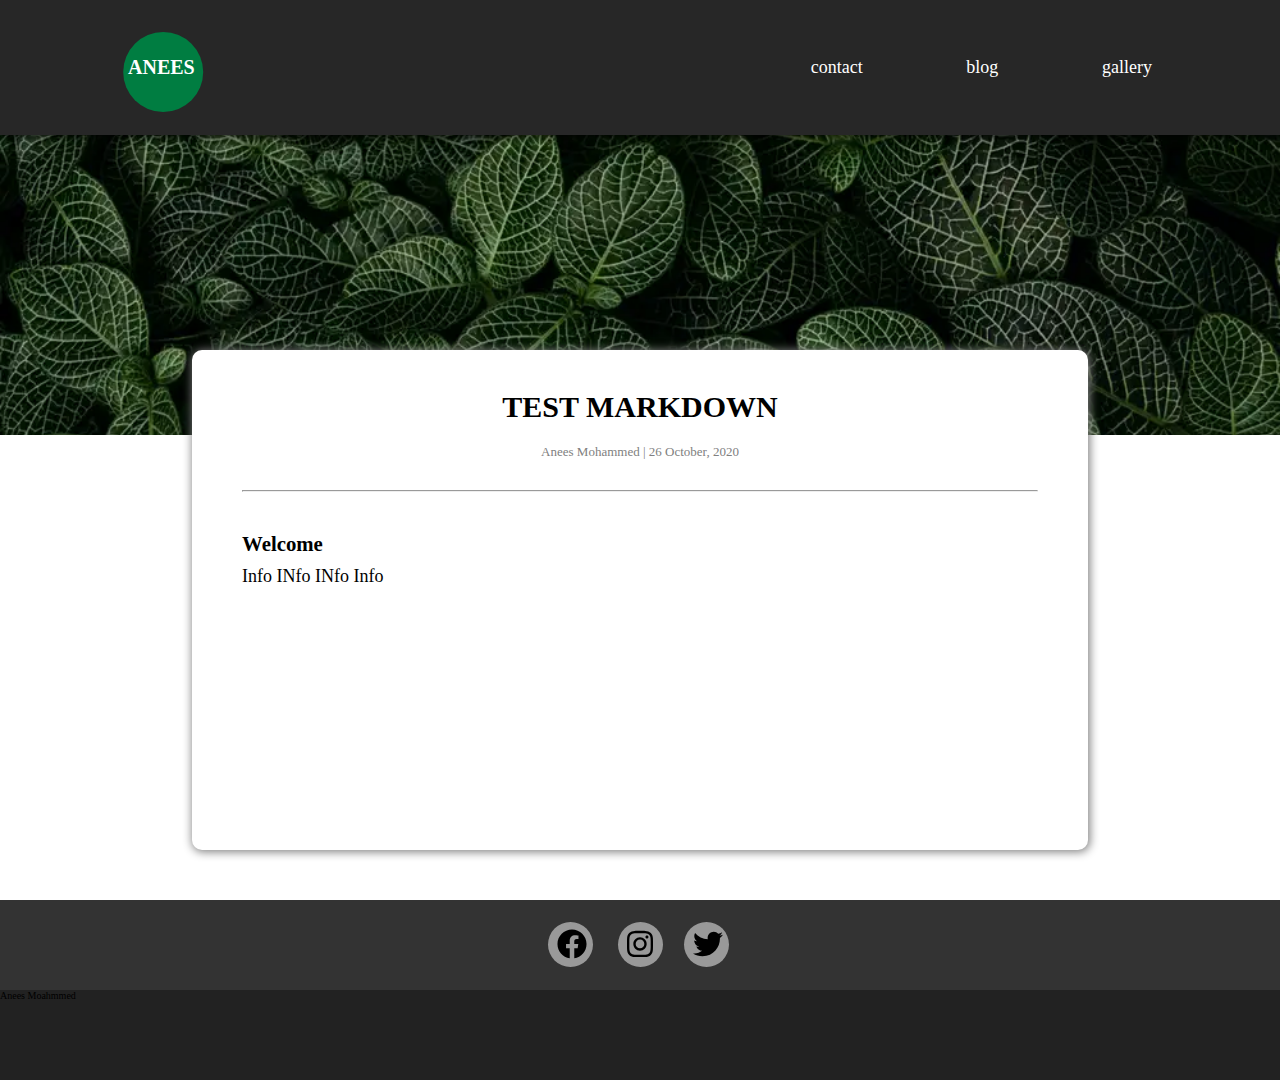
==== Bagging_technique/index.html @ 7503aa53 "Updates" ====
<!DOCTYPE html><html><head><meta charSet="utf-8"/><meta http-equiv="x-ua-compatible" content="ie=edge"/><meta name="viewport" content="width=device-width, initial-scale=1, shrink-to-fit=no"/><style data-href="/styles.d232ecc98cb9742692e2.css">:root{--green-border:#81e261;--open-color:#358d5e;--close-color:#358d5e;--off-white:#f5f5f5;--logo-color:#fff;--logo-background:#007d41;--nav-background:#272727;--nav-list-color:#fff;--timelinebackground:#007d41;--circle-border:#fff;--circle-color:#348c5d;--cool-font:"Lobster Two",cursive}*{margin:0;padding:0;box-sizing:border-box;font-family:Lobster Two,cursive;font-family:Spectral,serif}ul{list-style:none}html{font-size:62.5%;background-color:#fff}h1{font-size:2rem}h2{font-size:2.4rem}h3{font-size:2.08rem}h4{font-size:1.6rem}h5{font-size:1.28rem}h6{font-size:1.12rem}p{font-size:1.8rem}a{text-decoration:none}.blog-module--container--30T_x{margin:4rem 0;position:relative}.blog-module--container--30T_x:before{content:"";position:absolute;top:0;left:0;right:0;bottom:0;opacity:.2;z-index:-1}.blog-module--background--1HQNz{background-attachment:fixed;background-position:50%;background-repeat:no-repeat;background-size:cover;opacity:1!important;padding:0 0 100px}.blog-module--divider--35Pqa{position:relative;height:.2rem;width:40%;background-color:#fff;margin:auto}.gallery-module--container--31hT7{display:flex;flex-wrap:wrap;padding:2rem 4px 4rem}.gallery-module--column--3sU8z{flex:25% 1;max-width:25%;padding:0 4px}.gallery-module--image--3bLDH{margin-top:8px;vertical-align:middle;width:100%}@media screen and (max-width:800px){.gallery-module--column--3sU8z{flex:50% 1;max-width:50%}}@media screen and (max-width:600px){.gallery-module--column--3sU8z{flex:100% 1;max-width:100%}}.test-module--svg--OIxJt{transition:1s ease}.test-module--svg--OIxJt path{d:path("M321 354V345L323 327.5C326.998 327.321 326.449 304.665 329.5 303C332.551 301.335 337.276 278.642 334.5 279.5C338.031 272.086 337.705 257.532 338.5 249.5C339.295 241.468 342.883 217.192 341 219C342.935 204.475 343.268 197.538 341 185C338.732 172.462 342.111 160.169 338.5 153.5C340.373 140.055 331.052 120.568 329.5 123C329.454 98.0846 324.02 97.5629 318 87.5C316.462 77.5157 311.789 72.5988 303 65.5C297.036 57.8133 293.505 53.6307 284.5 48L267 37.5L244 28L228 21L211.5 17.5L197 13.5C189.171 12.1819 184.714 11.2738 176.5 9L160.5 3L148 1.5L126 3L120.5 5L106.5 4H97.0004L81.0005 3L67.0004 5L57.0006 9L50.001 13.5L38.5011 15.5L33.5013 17.5L28.5014 19.5L21.0012 28L16.0011 38L10.5011 47L8.00114 57L10.5011 69.5L16.0011 76L8.00114 91L5.50114 104C3.88585 111.957 5.50114 127.5 5.50114 127.5C13.1275 141.702 16.1681 146.639 21.0012 154C15.7697 143.304 13.1322 137.398 10.5011 127.5L38.5011 154C25.8685 139.417 19.0546 131.277 16.0011 118C13.398 106.886 14.1485 100.647 21.0012 89.5L25.5015 82.5L28.5014 85L36.5011 89.5L58.5006 91H69.5004V104L73.5004 110V130.5L77.5004 140.5L79.0005 147.5V156.5L82.0005 164.5L85.0006 181L87.0005 184L90.0004 188V200.5L97.5004 213.5V225L104.5 240.5L106.5 254.5L112 265V275L118 289L120.5 302.5L126.5 311V320L128.5 335.5L132.5 344V354H321Z");stroke:#000;animation:test-module--animate--3xM7V 2s ease-in infinite}@keyframes test-module--animate--3xM7V{0%{d:path("M321 354V345L323 327.5C326.998 327.321 326.449 304.665 329.5 303C332.551 301.335 337.276 278.642 334.5 279.5C338.031 272.086 337.705 257.532 338.5 249.5C339.295 241.468 342.883 217.192 341 219C342.935 204.475 343.268 197.538 341 185C338.732 172.462 342.111 160.169 338.5 153.5C340.373 140.055 331.052 120.568 329.5 123C329.454 98.0846 324.02 97.5629 318 87.5C316.462 77.5157 311.789 72.5988 303 65.5C297.036 57.8133 293.505 53.6307 284.5 48L267 37.5L244 28L228 21L211.5 17.5L197 13.5C189.171 12.1819 184.714 11.2738 176.5 9L160.5 3L148 1.5L126 3L120.5 5L106.5 4H97.0004L81.0005 3L67.0004 5L57.0006 9L50.001 13.5L38.5011 15.5L33.5013 17.5L28.5014 19.5L21.0012 28L16.0011 38L10.5011 47L8.00114 57L10.5011 69.5L16.0011 76L8.00114 91L5.50114 104C3.88585 111.957 5.50114 127.5 5.50114 127.5C13.1275 141.702 16.1681 146.639 21.0012 154C15.7697 143.304 13.1322 137.398 10.5011 127.5L38.5011 154C25.8685 139.417 19.0546 131.277 16.0011 118C13.398 106.886 14.1485 100.647 21.0012 89.5L25.5015 82.5L28.5014 85L36.5011 89.5L58.5006 91H69.5004V104L73.5004 110V130.5L77.5004 140.5L79.0005 147.5V156.5L82.0005 164.5L85.0006 181L87.0005 184L90.0004 188V200.5L97.5004 213.5V225L104.5 240.5L106.5 254.5L112 265V275L118 289L120.5 302.5L126.5 311V320L128.5 335.5L132.5 344V354H321Z")}50%{d:path("M324.627 354.477V345.452L326.358 327.903C329.819 327.724 329.344 305.005 331.985 303.336C334.626 301.666 338.717 278.91 336.313 279.771C339.37 272.336 339.088 257.742 339.776 249.688C340.464 241.634 343.57 217.291 341.94 219.104C343.616 204.538 343.904 197.582 341.94 185.01C339.977 172.437 342.902 160.11 339.776 153.423C341.398 139.941 333.329 120.4 331.985 122.838C331.945 97.8542 327.241 97.331 322.03 87.2403C320.698 77.2285 316.653 72.298 309.045 65.1796C303.883 57.4716 300.825 53.2775 293.03 47.6312L277.881 37.1022L257.97 27.576L244.119 20.5566L229.836 17.047L217.284 13.0359C210.506 11.7142 206.648 10.8036 199.537 8.52348L185.687 2.50691L174.866 1.00276L155.821 2.50691L151.06 4.51243L138.94 3.50967H130.716L116.866 2.50691L104.746 4.51243L96.0896 8.52348L90.0299 13.0359L80.0746 15.0414L75.7463 17.047L71.4179 19.0525L64.9254 27.576L60.5969 37.6036L55.8357 46.6285L53.6716 56.6561L55.8357 69.1906L60.5969 75.7086C60.5969 75.7086 66.3131 80.221 53.6716 80.221C49.343 80.221 47.612 80.221 47.612 80.221C39.3881 80.221 37.6567 77.7141 37.6567 77.7141C25.3282 73.2017 23.806 69.1906 14.2836 52.1436C14.2836 60.6671 28.5672 77.7141 26.403 75.7086L15.5821 67.1851L9.95523 61.1685L4.32837 55.1519C16.8806 78.7169 26.403 80.221 43.7164 86.739C51.0746 86.739 47.1791 87.2403 63.2595 84.7725L68.8209 82.2265L71.4179 84.7334L78.3433 89.2459L97.3881 90.75H106.91V103.786L110.373 109.802V130.359L113.836 140.387L115.134 147.406V156.431L117.731 164.453L120.328 180.999L122.06 184.007L124.657 188.018V200.552L131.149 213.588V225.12L137.209 240.663L138.94 254.702L143.702 265.231V275.258L148.896 289.297L151.06 302.834L156.254 311.358V320.383L157.985 335.925L161.448 344.449V354.477H324.627Z")}}:root{--iconIndex:10;--containerindex:5;--logo-index:2;--logo-textIndex:2;--dropdownOpenDelay:0s;--dropdownCloseDelay:0.3s;--opacityOpenDelay:0.5s;--opacityCloseDelay:0s}.NavBar-module--container--3IbqE{width:100%;background-color:var(--nav-background);z-index:var(--containerindex);position:fixed;top:0;box-shadow:1px 0 10px}.NavBar-module--nav--3zgkM{min-height:15vh;width:80%;margin:auto;display:flex;flex-direction:row;justify-content:space-between;align-items:center;padding:3rem 0}.NavBar-module--navright--3mO7N{display:flex;flex-direction:column;justify-content:space-evenly;align-items:center;flex:0.5 1}.NavBar-module--navright--3mO7N li>*{padding:30rem 0;margin:1rem 0;color:var(--nav-list-color)}.NavBar-module--logo--2rFkC{flex:0 1;position:relative;color:var(--logo-color);z-index:var(--logo-index);margin-left:33vw}.NavBar-module--logo--2rFkC:before{content:"";position:absolute;width:8rem;height:8rem;background-color:var(--logo-background);top:0;left:0;transform:translate(-6%,-30%);opacity:1!important;border-radius:50%;z-index:-1}.NavBar-module--logo--2rFkC h1{font-family:Lobster Two,cursive;z-index:var(--logo-textIndex)}@media only screen and (min-width:768px){.NavBar-module--nav--3zgkM{min-height:15vh;width:80%;margin:auto;display:flex;flex-direction:row;justify-content:space-between;align-items:center;padding:3rem 0}.NavBar-module--navright--3mO7N{display:flex;flex-direction:row;justify-content:space-between;flex:1 1}.NavBar-module--navright--3mO7N li>*{padding:.2rem 0;color:var(--nav-list-color)}.NavBar-module--logo--2rFkC{flex:2 1;position:relative;color:var(--logo-color);margin-left:0}}.NavBar-module--dropdown--zPaHD,.NavBar-module--hideDropdown--2J6M2{position:fixed;top:0;left:0;right:0;height:400px;width:100vw;background-color:#071013;display:flex;flex-direction:column;justify-content:flex-end;align-items:center}.NavBar-module--dropdown--zPaHD{transition:.3s ease;transform:translateY(0);transition:.3s ease var(--dropdownOpenDelay)}.NavBar-module--dropdown--zPaHD .NavBar-module--navright--3mO7N{width:80vw;box-shadow:1px 1px 20px 5px var(--logo-background);margin:0 0 100px;opacity:1;transition:opacity .3s ease var(--opacityOpenDelay)}.NavBar-module--hideDropdown--2J6M2{height:0;transform:translateY(-100px);transition:.3s ease var(--dropdownCloseDelay)}.NavBar-module--hideDropdown--2J6M2 .NavBar-module--navright--3mO7N{width:80vw;box-shadow:1px 1px 20px 5px var(--logo-background);margin:0 0 100px;opacity:0;transition:opacity .3s ease var(--opacityCloseDelay)}.NavBar-module--closeIcon--CiJQZ,.NavBar-module--toggleIcon--toX7v{margin:none;border-radius:1rem;color:var(--logo-color);border:none;cursor:pointer;width:30px;z-index:var(--iconIndex)}.NavBar-module--bar--2ed44{width:100%;height:2px;background-color:#fff;transition:.3s ease;border-radius:5px}.NavBar-module--toggleIcon--toX7v>.NavBar-module--bar1--2cDcM{transform:translateY(-7px)}.NavBar-module--toggleIcon--toX7v>.NavBar-module--bar2--2AksF{opacity:1}.NavBar-module--toggleIcon--toX7v>.NavBar-module--bar3--27es6{transform:translateY(7px)}.NavBar-module--closeIcon--CiJQZ>.NavBar-module--bar1--2cDcM{transform:translateY(2px) rotate(45deg)}.NavBar-module--closeIcon--CiJQZ>.NavBar-module--bar2--2AksF{opacity:0}.NavBar-module--closeIcon--CiJQZ>.NavBar-module--bar3--27es6{transform:translateY(-2px) rotate(-45deg)}.section-module--sectioncontainer--29Ps2{padding:4rem 3rem}.section-module--BlogListSectionContainer--_bLCQ{display:flex;flex-direction:column;justify-content:center;align-items:center;margin:3rem auto 0;max-width:650px;padding:0 2rem 2rem;min-height:38vh;font-size:3rem;color:#fff;list-style:none;background:rgba(0,0,0,.6509803921568628);box-shadow:0 0 16px 3px #458e4e;border-radius:10px}.section-module--BlogListSectionContainer--_bLCQ:before{content:"";position:absolute;top:0;left:0;right:0;bottom:0;background-color:#000;opacity:.4;z-index:-1}.section-module--BlogSectionContainer--JCMaV{position:absolute;top:50vh;left:50%;background-color:#fff;transform:translate(-50%,-50%);width:80%}.section-module--BlogSectionContainer--JCMaV h2,h3,h4,h5{margin:1rem 0}.section-module--BlogSectionContainer--JCMaV h1{text-align:center;margin:2rem 0}.section-module--BlogSectionContent--lzS9t{border:1px solid #000;padding:2rem;border-radius:1rem;box-shadow:0 0 10px 1px grey}@media only screen and (min-width:768px){.section-module--BlogListSectionContainer--_bLCQ{justify-content:center;align-items:flex-start;margin:3rem auto 0;max-width:650px;padding:0 2rem 2rem;min-height:38vh}}.header-module--container--1Auqi{margin:15vh 0 0;text-align:center;font-size:6rem;padding:2rem}.ImageCarousel-module--container--2Bjxu{margin-top:15vh;height:75vh;width:100vw;position:relative;display:flex;overflow:hidden;justify-content:center;align-items:center}.ImageCarousel-module--ContentRight--1_Djr{position:absolute;top:80%;left:80%;transform:translate(-80%,-80%);text-align:center}.ImageCarousel-module--ContentRight--1_Djr:before{content:"";background-color:#000;position:absolute;top:0;left:0;right:0;bottom:0;opacity:.5;z-index:-1}.ImageCarousel-module--ContentLeft--2XzEb{position:absolute;top:20%;left:20%;transform:translate(-20%,-20%);color:#fff;padding:1rem;display:flex;flex-direction:column;overflow:hidden}.ImageCarousel-module--ContentLeft--2XzEb p{position:relative;text-align:center}.ImageCarousel-module--card--19BXR{display:flex;flex-direction:column;border:.5rem solid var(--green-border);justify-content:flex-start;align-items:center;height:50vmin;width:50vmin}.ImageCarousel-module--card--19BXR p{font-size:150%}.ImageCarousel-module--cardHeader--3MgiJ{font-size:300%;font-weight:720;align-self:flex-end;color:var(--green-border);margin-top:1rem}.ImageCarousel-module--cardSub--DtxwD{font-size:200%;font-weight:500;margin:1rem 0;color:var(--green-border)}.ImageCarousel-module--card--19BXR p{color:var(--green-border)}.ImageCarousel-module--carouselBG--2FlhW{width:100%;height:100%;animation:ImageCarousel-module--rotateImage--2eF-w 6s linear infinite;background-size:"cover";background-position:"50%"}@keyframes ImageCarousel-module--rotateImage--2eF-w{0%{transform:rotate(-45deg) scale(1.1);animation-timing-function:cubic-bezier(.165,.84,.44,1)}17%{transform:rotate(0deg)}83%{transform:rotate(0);animation-timing-function:cubic-bezier(.895,.03,.685,.22)}to{transform:rotate(45deg) scale(.9)}}.ImageCarousel-module--carouselShutters--2B3Tb{position:absolute;height:150vmax;width:150vmax;pointer-events:none;z-index:2;top:50%;left:50%;transform:translate(-50%,-50%);animation:ImageCarousel-module--rotateFrame--2zZaF 10s linear infinite}@keyframes ImageCarousel-module--rotateFrame--2zZaF{0%{transform:translate(-50%,-50%) rotate(0deg)}to{transform:translate(-50%,-50%) rotate(180deg)}}.ImageCarousel-module--carouselShutters--2B3Tb:after,.ImageCarousel-module--carouselShutters--2B3Tb:before{content:"";position:absolute;left:50%;height:100%;width:100%;background-color:var(--close-color);pointer-events:auto}.ImageCarousel-module--carouselShutters--2B3Tb:before{bottom:50%;animation:ImageCarousel-module--openTop--3xfJl 6s infinite}@keyframes ImageCarousel-module--openTop--3xfJl{0%{transform:translate3d(-50%,0,0);animation-timing-function:cubic-bezier(.8,0,.1,1)}10%{background-color:var(--open-color)}40%{transform:translate3d(-50%,-100%,0);animation-timing-functon:cubic-bezier(.6,.04,.98,.335)}80%{transform:translate3d(-50%,-100%,0);background-color:var(--close-color);animation-timing-functon:cubic-bezier(.6,.04,.98,.335)}to{transform:translate3d(-50%,0,0);animation-timing-function:cubic-bezier(.6,.04,.98,.335)}}.ImageCarousel-module--carouselShutters--2B3Tb:after{top:50%;animation:ImageCarousel-module--openBottom--3vsw5 6s infinite}@keyframes ImageCarousel-module--openBottom--3vsw5{0%{transform:translate3d(-50%,0,0);animation-timing-function:cubic-bezier(.8,0,.1,1)}10%{background-color:var(--open-color)}40%{transform:translate3d(-50%,100%,0);animation-timing-functon:cubic-bezier(.6,.04,.98,.335)}80%{transform:translate3d(-50%,100%,0);background-color:var(--close-color);animation-timing-functon:cubic-bezier(.6,.04,.98,.335)}to{transform:translate3d(-50%,0,0);animation-timing-function:cubic-bezier(.6,.04,.98,.335)}}@media only screen and (min-width:768px){.ImageCarousel-module--container--2Bjxu{height:85vh}}.footer-module--container--3jyK_{min-height:20vh;background:#222;display:flex;flex-direction:column}.footer-module--upperfooter--1jNzj{background-color:#333;display:flex;justify-content:center;min-height:10vh;flex-basis:50%}.footer-module--link--ylud_{position:relative;margin:auto 1rem}.footer-module--link--ylud_ img{height:3rem;margin:1rem;color:#fff;position:relative;z-index:1}.footer-module--link--ylud_:after{content:"";position:absolute;height:4.5rem;width:4.5rem;border-radius:50%;top:3px;left:1px;background-color:#999;z-index:0}.footer-module--lowerfooter--28v65{flex-basis:50%}.timeline-module--timeline--2w0lv{height:80vh;width:100%;position:relative;background-attachment:fixed;background-position:50%;background-repeat:no-repeat;background-size:cover}.timeline-module--line--FVveW{width:10px;height:100%;background-color:#000;position:absolute;top:0;left:50%;margin-left:-3px}.timeline-module--container--1gPTX:nth-child(odd){width:50%;background-color:inherit;padding:5rem 5.5rem 5rem 1rem;position:relative}.timeline-module--container--1gPTX:nth-child(2n){width:50%;background-color:inherit;padding:5rem 1rem 5rem 5.5rem;position:relative}.timeline-module--container--1gPTX:after{content:"";position:absolute;width:6rem;height:6rem;right:-3.8rem;background-color:var(--circle-color);border:4px solid var(--circle-border);top:5rem;border-radius:50%;z-index:1}.timeline-module--circleContent--3Le9X{position:absolute;width:6rem;height:6rem;right:-3.4rem;top:5.5rem;font-size:1.4rem;display:flex;justify-content:center;align-items:center;text-align:center;z-index:3;color:#fff}.timeline-module--left--3-UT0{left:0}.timeline-module--right--15iCG{left:50%}.timeline-module--left--3-UT0:before{content:" ";height:0;position:absolute;top:6.5rem;width:0;z-index:1;right:4rem;border:solid transparent;border-left:solid #fff;border-width:1.5rem 0 1.5rem 2rem}.timeline-module--right--15iCG:before{content:" ";height:0;position:absolute;top:6.5rem;width:0;z-index:1;left:4rem;border:solid transparent;border-right:solid #fff;border-width:1.5rem 2rem 1.5rem 0}.timeline-module--right--15iCG:after{left:-3.3rem}.timeline-module--right--15iCG .timeline-module--circleContent--3Le9X{left:-3rem;top:5.5rem}.timeline-module--content--H1dbS{padding:20px 30px;background-color:#fff;position:relative;border-radius:6px;text-align:center}@media screen and (max-width:600px){.timeline-module--line--FVveW{left:6.4rem}.timeline-module--container--1gPTX:nth-child(2n),.timeline-module--container--1gPTX:nth-child(odd){width:100%;padding-left:12rem;padding-right:2.5rem}.timeline-module--container--1gPTX:before{left:11rem;border:solid transparent;border-right:solid #fff;border-width:1rem 1rem 1rem 0}.timeline-module--circleContent--3Le9X,.timeline-module--left--3-UT0:after,.timeline-module--right--15iCG .timeline-module--circleContent--3Le9X,.timeline-module--right--15iCG:after{left:3rem}.timeline-module--right--15iCG{left:0}}.Title-module--container--2vQUB{text-align:center;font-size:4rem;font-weight:550;font-family:Lobster Two,cursive}.index-module--cardcollection--XLqmX{display:flex;flex-direction:column;justify-content:space-evenly;align-items:center;padding:4rem 0}.index-module--card--3JvmW{width:40rem}.index-module--cardimg--2Hc8U{height:17rem;width:16rem;margin:auto}.index-module--cardInfo--19eIN{margin:3rem;padding:3rem;display:flex;flex-direction:column;justify-content:flex-start;align-items:center;text-align:center;height:20rem;border-radius:40px;box-shadow:5px 5px 10px}.index-module--cardInfo--19eIN h3{padding-bottom:2rem}.index-module--introcontainer--1BPoR{display:flex;flex-direction:column;justify-content:center;align-items:center;padding:0}.index-module--introimg--3B6yW{flex-basis:50%;height:10rem;width:100%;box-shadow:-15px 15px 15px grey}.index-module--introinfo--1pv4G{padding:3rem 0 0;font-size:2rem;flex-basis:50%;display:flex;flex-direction:column;justify-content:flex-start;text-align:center;align-items:center;height:100%;line-height:1.85714285714286}@media only screen and (min-width:568px){.index-module--introcontainer--1BPoR{display:flex;flex-direction:column;justify-content:center;align-items:center;padding:0 6rem}}@media only screen and (min-width:650px){.index-module--cardcollection--XLqmX{flex-direction:row}.index-module--card--3JvmW{width:40rem}}@media only screen and (min-width:768px){.index-module--introcontainer--1BPoR{flex-direction:row;justify-content:center;align-items:flex-start;padding:0}.index-module--introimg--3B6yW{width:100%;height:100%}.index-module--introinfo--1pv4G{padding:0 0 0 2.5rem;flex-direction:column}}.BlogPost-module--container--2RAIp{position:relative;background-color:brown}.BlogPost-module--featuredImage--1zrsV{height:30rem;width:100%}.BlogPost-module--header--m5a_W{text-align:center;margin:0 0 3rem}.BlogPost-module--header--m5a_W h1{font-size:3rem;margin:2rem 0;font-family:var(--cool-font)}.BlogPost-module--header--m5a_W p{font-size:small;color:grey}.BlogPost-module--BlogSection--3INoQ{position:absolute;top:30rem;left:0;right:0}.BlogPost-module--blogContent--D_Lf-{background-color:#fff;width:100%;margin:5rem auto;padding:2rem;border-radius:10px;box-shadow:1px 1px 10px 1px grey;min-height:50rem}.BlogPost-module--body--1CRhf{margin-top:4rem}@media only screen and (min-width:568px){.BlogPost-module--blogContent--D_Lf-{width:90%;margin:5rem auto;padding:2rem 5rem;min-height:50rem}}@media only screen and (min-width:768px){.BlogPost-module--blogContent--D_Lf-{width:70%;margin:5rem auto;padding:2rem 5rem;min-height:50rem}}</style><meta name="generator" content="Gatsby 2.24.84"/><link as="script" rel="preload" href="/webpack-runtime-a56553e40a4a015f6a72.js"/><link as="script" rel="preload" href="/framework-58f863d6aa18c11a521f.js"/><link as="script" rel="preload" href="/app-c94b4b4db63421ecbbd2.js"/><link as="script" rel="preload" href="/styles-407fe62976dc5310c43e.js"/><link as="script" rel="preload" href="/63bec494b75a1b0541398f5a74f5d2d0fcf4c52a-108f64bb7201ad4dc2c7.js"/><link as="script" rel="preload" href="/component---src-templates-blog-post-js-63dbaf2059f01ce218ec.js"/><link as="fetch" rel="preload" href="/page-data/Bagging_technique/page-data.json" crossorigin="anonymous"/><link as="fetch" rel="preload" href="/page-data/app-data.json" crossorigin="anonymous"/></head><body><div id="___gatsby"><div style="outline:none" tabindex="-1" id="gatsby-focus-wrapper"><div class="BlogPost-module--container--2RAIp"><div style="position:relative" class="NavBar-module--container--3IbqE"><div class="NavBar-module--hideDropdown--2J6M2"></div><nav class="NavBar-module--nav--3zgkM"><a class="NavBar-module--logo--2rFkC" href="/"><h1>ANEES</h1></a><ul class="NavBar-module--navright--3mO7N"><li><a href="/contact/"><p>contact</p></a></li><li><a href="/blog/"><p>blog</p></a></li><li><a href="/gallery/"><p>gallery</p></a></li></ul></nav></div><div class="BlogPost-module--featuredImage--1zrsV gatsby-image-wrapper" style="position:relative;overflow:hidden"><div aria-hidden="true" style="width:100%;padding-bottom:66.8%"></div><img aria-hidden="true" src="[data-uri]" alt="" style="position:absolute;top:0;left:0;width:100%;height:100%;object-fit:cover;object-position:center;opacity:1;transition-delay:500ms"/><noscript><picture><source type='image/webp' srcset="/static/d425be91ac2ee31069942fe81f91be1f/7ca0e/blogBg.webp 250w,
/static/d425be91ac2ee31069942fe81f91be1f/e9589/blogBg.webp 500w,
/static/d425be91ac2ee31069942fe81f91be1f/e30b5/blogBg.webp 1000w,
/static/d425be91ac2ee31069942fe81f91be1f/90fb1/blogBg.webp 1500w,
/static/d425be91ac2ee31069942fe81f91be1f/37117/blogBg.webp 2000w,
/static/d425be91ac2ee31069942fe81f91be1f/11ad2/blogBg.webp 5248w" sizes="(max-width: 1000px) 100vw, 1000px" /><source srcset="/static/d425be91ac2ee31069942fe81f91be1f/8f7df/blogBg.jpg 250w,
/static/d425be91ac2ee31069942fe81f91be1f/0f3a1/blogBg.jpg 500w,
/static/d425be91ac2ee31069942fe81f91be1f/a7715/blogBg.jpg 1000w,
/static/d425be91ac2ee31069942fe81f91be1f/37d86/blogBg.jpg 1500w,
/static/d425be91ac2ee31069942fe81f91be1f/a41d1/blogBg.jpg 2000w,
/static/d425be91ac2ee31069942fe81f91be1f/f0ea6/blogBg.jpg 5248w" sizes="(max-width: 1000px) 100vw, 1000px" /><img loading="lazy" sizes="(max-width: 1000px) 100vw, 1000px" srcset="/static/d425be91ac2ee31069942fe81f91be1f/8f7df/blogBg.jpg 250w,
/static/d425be91ac2ee31069942fe81f91be1f/0f3a1/blogBg.jpg 500w,
/static/d425be91ac2ee31069942fe81f91be1f/a7715/blogBg.jpg 1000w,
/static/d425be91ac2ee31069942fe81f91be1f/37d86/blogBg.jpg 1500w,
/static/d425be91ac2ee31069942fe81f91be1f/a41d1/blogBg.jpg 2000w,
/static/d425be91ac2ee31069942fe81f91be1f/f0ea6/blogBg.jpg 5248w" src="/static/d425be91ac2ee31069942fe81f91be1f/a7715/blogBg.jpg" alt="" style="position:absolute;top:0;left:0;opacity:1;width:100%;height:100%;object-fit:cover;object-position:center"/></picture></noscript></div><div class="BlogPost-module--BlogSection--3INoQ"><div class="BlogPost-module--blogContent--D_Lf-"><div class="BlogPost-module--header--m5a_W"><h1>TEST MARKDOWN</h1><p>Anees Mohammed<!-- --> | <!-- -->26 October, 2020</p></div><hr/><div class="BlogPost-module--body--1CRhf"><h3> Welcome </h3>
<p>Info INfo INfo Info</p></div></div><div class="footer-module--container--3jyK_"><div class="footer-module--upperfooter--1jNzj"><a href="https://www.facebook.com/1Anees" target="_blank" class="footer-module--link--ylud_"><img src="[data-uri]" alt="facebook"/></a><a href="https://www.instagram.com/anees_snakes_india/" target="_blank" class="footer-module--link--ylud_"><img src="[data-uri]" alt="instagram"/></a><a class="footer-module--link--ylud_"><img src="[data-uri]" alt="twitter"/></a></div><div class="footer-module--lowerfooter--28v65">Anees Moahmmed</div></div></div></div></div><div id="gatsby-announcer" style="position:absolute;top:0;width:1px;height:1px;padding:0;overflow:hidden;clip:rect(0, 0, 0, 0);white-space:nowrap;border:0" aria-live="assertive" aria-atomic="true"></div></div><script id="gatsby-script-loader">/*<![CDATA[*/window.pagePath="/Bagging_technique/";/*]]>*/</script><script id="gatsby-chunk-mapping">/*<![CDATA[*/window.___chunkMapping={"polyfill":["/polyfill-3343f0d7da5cea86518b.js"],"app":["/app-c94b4b4db63421ecbbd2.js"],"component---src-pages-blog-js":["/component---src-pages-blog-js-2d4ade5d5068610e99f8.js"],"component---src-pages-contact-js":["/component---src-pages-contact-js-d16102fce9221b4ae22b.js"],"component---src-pages-gallery-js":["/component---src-pages-gallery-js-5be067257c3b3ad35172.js"],"component---src-pages-index-js":["/component---src-pages-index-js-647ec6dcc087ed6207a3.js"],"component---src-pages-test-js":["/component---src-pages-test-js-8284acf14c333aac08ac.js"],"component---src-templates-blog-post-js":["/component---src-templates-blog-post-js-63dbaf2059f01ce218ec.js"]};/*]]>*/</script><script src="/polyfill-3343f0d7da5cea86518b.js" nomodule=""></script><script src="/component---src-templates-blog-post-js-63dbaf2059f01ce218ec.js" async=""></script><script src="/63bec494b75a1b0541398f5a74f5d2d0fcf4c52a-108f64bb7201ad4dc2c7.js" async=""></script><script src="/styles-407fe62976dc5310c43e.js" async=""></script><script src="/app-c94b4b4db63421ecbbd2.js" async=""></script><script src="/framework-58f863d6aa18c11a521f.js" async=""></script><script src="/webpack-runtime-a56553e40a4a015f6a72.js" async=""></script></body></html>
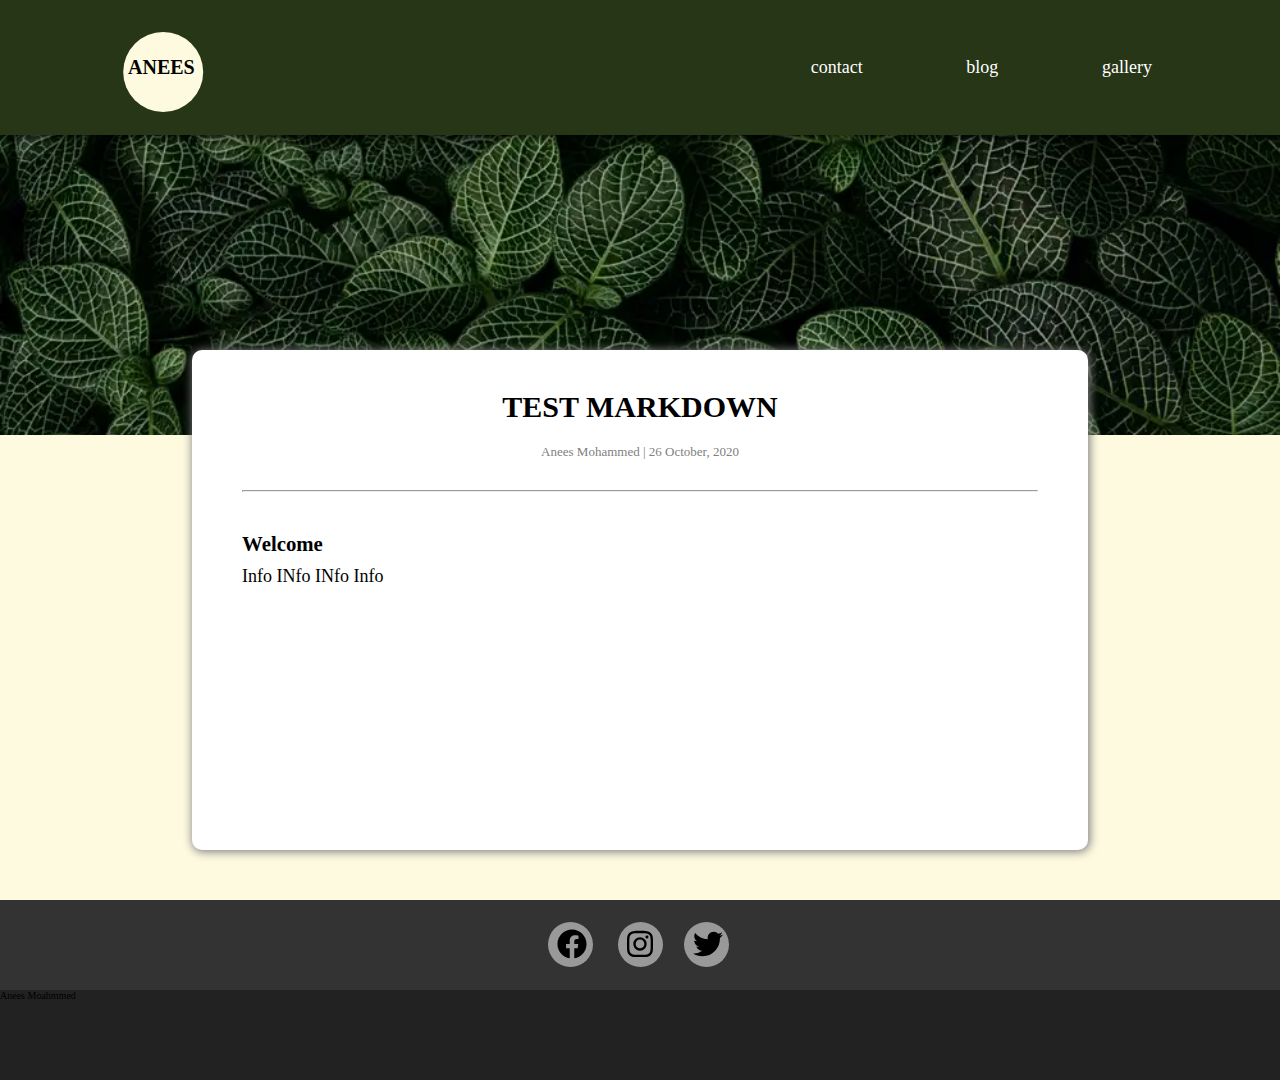
==== commit 9f4c43be: "Updates" ====
--- a/Bagging_technique/index.html
+++ b/Bagging_technique/index.html
@@ -1,4 +1,4 @@
-<!DOCTYPE html><html><head><meta charSet="utf-8"/><meta http-equiv="x-ua-compatible" content="ie=edge"/><meta name="viewport" content="width=device-width, initial-scale=1, shrink-to-fit=no"/><style data-href="/styles.d232ecc98cb9742692e2.css">:root{--green-border:#81e261;--open-color:#358d5e;--close-color:#358d5e;--off-white:#f5f5f5;--logo-color:#fff;--logo-background:#007d41;--nav-background:#272727;--nav-list-color:#fff;--timelinebackground:#007d41;--circle-border:#fff;--circle-color:#348c5d;--cool-font:"Lobster Two",cursive}*{margin:0;padding:0;box-sizing:border-box;font-family:Lobster Two,cursive;font-family:Spectral,serif}ul{list-style:none}html{font-size:62.5%;background-color:#fff}h1{font-size:2rem}h2{font-size:2.4rem}h3{font-size:2.08rem}h4{font-size:1.6rem}h5{font-size:1.28rem}h6{font-size:1.12rem}p{font-size:1.8rem}a{text-decoration:none}.blog-module--container--30T_x{margin:4rem 0;position:relative}.blog-module--container--30T_x:before{content:"";position:absolute;top:0;left:0;right:0;bottom:0;opacity:.2;z-index:-1}.blog-module--background--1HQNz{background-attachment:fixed;background-position:50%;background-repeat:no-repeat;background-size:cover;opacity:1!important;padding:0 0 100px}.blog-module--divider--35Pqa{position:relative;height:.2rem;width:40%;background-color:#fff;margin:auto}.gallery-module--container--31hT7{display:flex;flex-wrap:wrap;padding:2rem 4px 4rem}.gallery-module--column--3sU8z{flex:25% 1;max-width:25%;padding:0 4px}.gallery-module--image--3bLDH{margin-top:8px;vertical-align:middle;width:100%}@media screen and (max-width:800px){.gallery-module--column--3sU8z{flex:50% 1;max-width:50%}}@media screen and (max-width:600px){.gallery-module--column--3sU8z{flex:100% 1;max-width:100%}}.test-module--svg--OIxJt{transition:1s ease}.test-module--svg--OIxJt path{d:path("M321 354V345L323 327.5C326.998 327.321 326.449 304.665 329.5 303C332.551 301.335 337.276 278.642 334.5 279.5C338.031 272.086 337.705 257.532 338.5 249.5C339.295 241.468 342.883 217.192 341 219C342.935 204.475 343.268 197.538 341 185C338.732 172.462 342.111 160.169 338.5 153.5C340.373 140.055 331.052 120.568 329.5 123C329.454 98.0846 324.02 97.5629 318 87.5C316.462 77.5157 311.789 72.5988 303 65.5C297.036 57.8133 293.505 53.6307 284.5 48L267 37.5L244 28L228 21L211.5 17.5L197 13.5C189.171 12.1819 184.714 11.2738 176.5 9L160.5 3L148 1.5L126 3L120.5 5L106.5 4H97.0004L81.0005 3L67.0004 5L57.0006 9L50.001 13.5L38.5011 15.5L33.5013 17.5L28.5014 19.5L21.0012 28L16.0011 38L10.5011 47L8.00114 57L10.5011 69.5L16.0011 76L8.00114 91L5.50114 104C3.88585 111.957 5.50114 127.5 5.50114 127.5C13.1275 141.702 16.1681 146.639 21.0012 154C15.7697 143.304 13.1322 137.398 10.5011 127.5L38.5011 154C25.8685 139.417 19.0546 131.277 16.0011 118C13.398 106.886 14.1485 100.647 21.0012 89.5L25.5015 82.5L28.5014 85L36.5011 89.5L58.5006 91H69.5004V104L73.5004 110V130.5L77.5004 140.5L79.0005 147.5V156.5L82.0005 164.5L85.0006 181L87.0005 184L90.0004 188V200.5L97.5004 213.5V225L104.5 240.5L106.5 254.5L112 265V275L118 289L120.5 302.5L126.5 311V320L128.5 335.5L132.5 344V354H321Z");stroke:#000;animation:test-module--animate--3xM7V 2s ease-in infinite}@keyframes test-module--animate--3xM7V{0%{d:path("M321 354V345L323 327.5C326.998 327.321 326.449 304.665 329.5 303C332.551 301.335 337.276 278.642 334.5 279.5C338.031 272.086 337.705 257.532 338.5 249.5C339.295 241.468 342.883 217.192 341 219C342.935 204.475 343.268 197.538 341 185C338.732 172.462 342.111 160.169 338.5 153.5C340.373 140.055 331.052 120.568 329.5 123C329.454 98.0846 324.02 97.5629 318 87.5C316.462 77.5157 311.789 72.5988 303 65.5C297.036 57.8133 293.505 53.6307 284.5 48L267 37.5L244 28L228 21L211.5 17.5L197 13.5C189.171 12.1819 184.714 11.2738 176.5 9L160.5 3L148 1.5L126 3L120.5 5L106.5 4H97.0004L81.0005 3L67.0004 5L57.0006 9L50.001 13.5L38.5011 15.5L33.5013 17.5L28.5014 19.5L21.0012 28L16.0011 38L10.5011 47L8.00114 57L10.5011 69.5L16.0011 76L8.00114 91L5.50114 104C3.88585 111.957 5.50114 127.5 5.50114 127.5C13.1275 141.702 16.1681 146.639 21.0012 154C15.7697 143.304 13.1322 137.398 10.5011 127.5L38.5011 154C25.8685 139.417 19.0546 131.277 16.0011 118C13.398 106.886 14.1485 100.647 21.0012 89.5L25.5015 82.5L28.5014 85L36.5011 89.5L58.5006 91H69.5004V104L73.5004 110V130.5L77.5004 140.5L79.0005 147.5V156.5L82.0005 164.5L85.0006 181L87.0005 184L90.0004 188V200.5L97.5004 213.5V225L104.5 240.5L106.5 254.5L112 265V275L118 289L120.5 302.5L126.5 311V320L128.5 335.5L132.5 344V354H321Z")}50%{d:path("M324.627 354.477V345.452L326.358 327.903C329.819 327.724 329.344 305.005 331.985 303.336C334.626 301.666 338.717 278.91 336.313 279.771C339.37 272.336 339.088 257.742 339.776 249.688C340.464 241.634 343.57 217.291 341.94 219.104C343.616 204.538 343.904 197.582 341.94 185.01C339.977 172.437 342.902 160.11 339.776 153.423C341.398 139.941 333.329 120.4 331.985 122.838C331.945 97.8542 327.241 97.331 322.03 87.2403C320.698 77.2285 316.653 72.298 309.045 65.1796C303.883 57.4716 300.825 53.2775 293.03 47.6312L277.881 37.1022L257.97 27.576L244.119 20.5566L229.836 17.047L217.284 13.0359C210.506 11.7142 206.648 10.8036 199.537 8.52348L185.687 2.50691L174.866 1.00276L155.821 2.50691L151.06 4.51243L138.94 3.50967H130.716L116.866 2.50691L104.746 4.51243L96.0896 8.52348L90.0299 13.0359L80.0746 15.0414L75.7463 17.047L71.4179 19.0525L64.9254 27.576L60.5969 37.6036L55.8357 46.6285L53.6716 56.6561L55.8357 69.1906L60.5969 75.7086C60.5969 75.7086 66.3131 80.221 53.6716 80.221C49.343 80.221 47.612 80.221 47.612 80.221C39.3881 80.221 37.6567 77.7141 37.6567 77.7141C25.3282 73.2017 23.806 69.1906 14.2836 52.1436C14.2836 60.6671 28.5672 77.7141 26.403 75.7086L15.5821 67.1851L9.95523 61.1685L4.32837 55.1519C16.8806 78.7169 26.403 80.221 43.7164 86.739C51.0746 86.739 47.1791 87.2403 63.2595 84.7725L68.8209 82.2265L71.4179 84.7334L78.3433 89.2459L97.3881 90.75H106.91V103.786L110.373 109.802V130.359L113.836 140.387L115.134 147.406V156.431L117.731 164.453L120.328 180.999L122.06 184.007L124.657 188.018V200.552L131.149 213.588V225.12L137.209 240.663L138.94 254.702L143.702 265.231V275.258L148.896 289.297L151.06 302.834L156.254 311.358V320.383L157.985 335.925L161.448 344.449V354.477H324.627Z")}}:root{--iconIndex:10;--containerindex:5;--logo-index:2;--logo-textIndex:2;--dropdownOpenDelay:0s;--dropdownCloseDelay:0.3s;--opacityOpenDelay:0.5s;--opacityCloseDelay:0s}.NavBar-module--container--3IbqE{width:100%;background-color:var(--nav-background);z-index:var(--containerindex);position:fixed;top:0;box-shadow:1px 0 10px}.NavBar-module--nav--3zgkM{min-height:15vh;width:80%;margin:auto;display:flex;flex-direction:row;justify-content:space-between;align-items:center;padding:3rem 0}.NavBar-module--navright--3mO7N{display:flex;flex-direction:column;justify-content:space-evenly;align-items:center;flex:0.5 1}.NavBar-module--navright--3mO7N li>*{padding:30rem 0;margin:1rem 0;color:var(--nav-list-color)}.NavBar-module--logo--2rFkC{flex:0 1;position:relative;color:var(--logo-color);z-index:var(--logo-index);margin-left:33vw}.NavBar-module--logo--2rFkC:before{content:"";position:absolute;width:8rem;height:8rem;background-color:var(--logo-background);top:0;left:0;transform:translate(-6%,-30%);opacity:1!important;border-radius:50%;z-index:-1}.NavBar-module--logo--2rFkC h1{font-family:Lobster Two,cursive;z-index:var(--logo-textIndex)}@media only screen and (min-width:768px){.NavBar-module--nav--3zgkM{min-height:15vh;width:80%;margin:auto;display:flex;flex-direction:row;justify-content:space-between;align-items:center;padding:3rem 0}.NavBar-module--navright--3mO7N{display:flex;flex-direction:row;justify-content:space-between;flex:1 1}.NavBar-module--navright--3mO7N li>*{padding:.2rem 0;color:var(--nav-list-color)}.NavBar-module--logo--2rFkC{flex:2 1;position:relative;color:var(--logo-color);margin-left:0}}.NavBar-module--dropdown--zPaHD,.NavBar-module--hideDropdown--2J6M2{position:fixed;top:0;left:0;right:0;height:400px;width:100vw;background-color:#071013;display:flex;flex-direction:column;justify-content:flex-end;align-items:center}.NavBar-module--dropdown--zPaHD{transition:.3s ease;transform:translateY(0);transition:.3s ease var(--dropdownOpenDelay)}.NavBar-module--dropdown--zPaHD .NavBar-module--navright--3mO7N{width:80vw;box-shadow:1px 1px 20px 5px var(--logo-background);margin:0 0 100px;opacity:1;transition:opacity .3s ease var(--opacityOpenDelay)}.NavBar-module--hideDropdown--2J6M2{height:0;transform:translateY(-100px);transition:.3s ease var(--dropdownCloseDelay)}.NavBar-module--hideDropdown--2J6M2 .NavBar-module--navright--3mO7N{width:80vw;box-shadow:1px 1px 20px 5px var(--logo-background);margin:0 0 100px;opacity:0;transition:opacity .3s ease var(--opacityCloseDelay)}.NavBar-module--closeIcon--CiJQZ,.NavBar-module--toggleIcon--toX7v{margin:none;border-radius:1rem;color:var(--logo-color);border:none;cursor:pointer;width:30px;z-index:var(--iconIndex)}.NavBar-module--bar--2ed44{width:100%;height:2px;background-color:#fff;transition:.3s ease;border-radius:5px}.NavBar-module--toggleIcon--toX7v>.NavBar-module--bar1--2cDcM{transform:translateY(-7px)}.NavBar-module--toggleIcon--toX7v>.NavBar-module--bar2--2AksF{opacity:1}.NavBar-module--toggleIcon--toX7v>.NavBar-module--bar3--27es6{transform:translateY(7px)}.NavBar-module--closeIcon--CiJQZ>.NavBar-module--bar1--2cDcM{transform:translateY(2px) rotate(45deg)}.NavBar-module--closeIcon--CiJQZ>.NavBar-module--bar2--2AksF{opacity:0}.NavBar-module--closeIcon--CiJQZ>.NavBar-module--bar3--27es6{transform:translateY(-2px) rotate(-45deg)}.section-module--sectioncontainer--29Ps2{padding:4rem 3rem}.section-module--BlogListSectionContainer--_bLCQ{display:flex;flex-direction:column;justify-content:center;align-items:center;margin:3rem auto 0;max-width:650px;padding:0 2rem 2rem;min-height:38vh;font-size:3rem;color:#fff;list-style:none;background:rgba(0,0,0,.6509803921568628);box-shadow:0 0 16px 3px #458e4e;border-radius:10px}.section-module--BlogListSectionContainer--_bLCQ:before{content:"";position:absolute;top:0;left:0;right:0;bottom:0;background-color:#000;opacity:.4;z-index:-1}.section-module--BlogSectionContainer--JCMaV{position:absolute;top:50vh;left:50%;background-color:#fff;transform:translate(-50%,-50%);width:80%}.section-module--BlogSectionContainer--JCMaV h2,h3,h4,h5{margin:1rem 0}.section-module--BlogSectionContainer--JCMaV h1{text-align:center;margin:2rem 0}.section-module--BlogSectionContent--lzS9t{border:1px solid #000;padding:2rem;border-radius:1rem;box-shadow:0 0 10px 1px grey}@media only screen and (min-width:768px){.section-module--BlogListSectionContainer--_bLCQ{justify-content:center;align-items:flex-start;margin:3rem auto 0;max-width:650px;padding:0 2rem 2rem;min-height:38vh}}.header-module--container--1Auqi{margin:15vh 0 0;text-align:center;font-size:6rem;padding:2rem}.ImageCarousel-module--container--2Bjxu{margin-top:15vh;height:75vh;width:100vw;position:relative;display:flex;overflow:hidden;justify-content:center;align-items:center}.ImageCarousel-module--ContentRight--1_Djr{position:absolute;top:80%;left:80%;transform:translate(-80%,-80%);text-align:center}.ImageCarousel-module--ContentRight--1_Djr:before{content:"";background-color:#000;position:absolute;top:0;left:0;right:0;bottom:0;opacity:.5;z-index:-1}.ImageCarousel-module--ContentLeft--2XzEb{position:absolute;top:20%;left:20%;transform:translate(-20%,-20%);color:#fff;padding:1rem;display:flex;flex-direction:column;overflow:hidden}.ImageCarousel-module--ContentLeft--2XzEb p{position:relative;text-align:center}.ImageCarousel-module--card--19BXR{display:flex;flex-direction:column;border:.5rem solid var(--green-border);justify-content:flex-start;align-items:center;height:50vmin;width:50vmin}.ImageCarousel-module--card--19BXR p{font-size:150%}.ImageCarousel-module--cardHeader--3MgiJ{font-size:300%;font-weight:720;align-self:flex-end;color:var(--green-border);margin-top:1rem}.ImageCarousel-module--cardSub--DtxwD{font-size:200%;font-weight:500;margin:1rem 0;color:var(--green-border)}.ImageCarousel-module--card--19BXR p{color:var(--green-border)}.ImageCarousel-module--carouselBG--2FlhW{width:100%;height:100%;animation:ImageCarousel-module--rotateImage--2eF-w 6s linear infinite;background-size:"cover";background-position:"50%"}@keyframes ImageCarousel-module--rotateImage--2eF-w{0%{transform:rotate(-45deg) scale(1.1);animation-timing-function:cubic-bezier(.165,.84,.44,1)}17%{transform:rotate(0deg)}83%{transform:rotate(0);animation-timing-function:cubic-bezier(.895,.03,.685,.22)}to{transform:rotate(45deg) scale(.9)}}.ImageCarousel-module--carouselShutters--2B3Tb{position:absolute;height:150vmax;width:150vmax;pointer-events:none;z-index:2;top:50%;left:50%;transform:translate(-50%,-50%);animation:ImageCarousel-module--rotateFrame--2zZaF 10s linear infinite}@keyframes ImageCarousel-module--rotateFrame--2zZaF{0%{transform:translate(-50%,-50%) rotate(0deg)}to{transform:translate(-50%,-50%) rotate(180deg)}}.ImageCarousel-module--carouselShutters--2B3Tb:after,.ImageCarousel-module--carouselShutters--2B3Tb:before{content:"";position:absolute;left:50%;height:100%;width:100%;background-color:var(--close-color);pointer-events:auto}.ImageCarousel-module--carouselShutters--2B3Tb:before{bottom:50%;animation:ImageCarousel-module--openTop--3xfJl 6s infinite}@keyframes ImageCarousel-module--openTop--3xfJl{0%{transform:translate3d(-50%,0,0);animation-timing-function:cubic-bezier(.8,0,.1,1)}10%{background-color:var(--open-color)}40%{transform:translate3d(-50%,-100%,0);animation-timing-functon:cubic-bezier(.6,.04,.98,.335)}80%{transform:translate3d(-50%,-100%,0);background-color:var(--close-color);animation-timing-functon:cubic-bezier(.6,.04,.98,.335)}to{transform:translate3d(-50%,0,0);animation-timing-function:cubic-bezier(.6,.04,.98,.335)}}.ImageCarousel-module--carouselShutters--2B3Tb:after{top:50%;animation:ImageCarousel-module--openBottom--3vsw5 6s infinite}@keyframes ImageCarousel-module--openBottom--3vsw5{0%{transform:translate3d(-50%,0,0);animation-timing-function:cubic-bezier(.8,0,.1,1)}10%{background-color:var(--open-color)}40%{transform:translate3d(-50%,100%,0);animation-timing-functon:cubic-bezier(.6,.04,.98,.335)}80%{transform:translate3d(-50%,100%,0);background-color:var(--close-color);animation-timing-functon:cubic-bezier(.6,.04,.98,.335)}to{transform:translate3d(-50%,0,0);animation-timing-function:cubic-bezier(.6,.04,.98,.335)}}@media only screen and (min-width:768px){.ImageCarousel-module--container--2Bjxu{height:85vh}}.footer-module--container--3jyK_{min-height:20vh;background:#222;display:flex;flex-direction:column}.footer-module--upperfooter--1jNzj{background-color:#333;display:flex;justify-content:center;min-height:10vh;flex-basis:50%}.footer-module--link--ylud_{position:relative;margin:auto 1rem}.footer-module--link--ylud_ img{height:3rem;margin:1rem;color:#fff;position:relative;z-index:1}.footer-module--link--ylud_:after{content:"";position:absolute;height:4.5rem;width:4.5rem;border-radius:50%;top:3px;left:1px;background-color:#999;z-index:0}.footer-module--lowerfooter--28v65{flex-basis:50%}.timeline-module--timeline--2w0lv{height:80vh;width:100%;position:relative;background-attachment:fixed;background-position:50%;background-repeat:no-repeat;background-size:cover}.timeline-module--line--FVveW{width:10px;height:100%;background-color:#000;position:absolute;top:0;left:50%;margin-left:-3px}.timeline-module--container--1gPTX:nth-child(odd){width:50%;background-color:inherit;padding:5rem 5.5rem 5rem 1rem;position:relative}.timeline-module--container--1gPTX:nth-child(2n){width:50%;background-color:inherit;padding:5rem 1rem 5rem 5.5rem;position:relative}.timeline-module--container--1gPTX:after{content:"";position:absolute;width:6rem;height:6rem;right:-3.8rem;background-color:var(--circle-color);border:4px solid var(--circle-border);top:5rem;border-radius:50%;z-index:1}.timeline-module--circleContent--3Le9X{position:absolute;width:6rem;height:6rem;right:-3.4rem;top:5.5rem;font-size:1.4rem;display:flex;justify-content:center;align-items:center;text-align:center;z-index:3;color:#fff}.timeline-module--left--3-UT0{left:0}.timeline-module--right--15iCG{left:50%}.timeline-module--left--3-UT0:before{content:" ";height:0;position:absolute;top:6.5rem;width:0;z-index:1;right:4rem;border:solid transparent;border-left:solid #fff;border-width:1.5rem 0 1.5rem 2rem}.timeline-module--right--15iCG:before{content:" ";height:0;position:absolute;top:6.5rem;width:0;z-index:1;left:4rem;border:solid transparent;border-right:solid #fff;border-width:1.5rem 2rem 1.5rem 0}.timeline-module--right--15iCG:after{left:-3.3rem}.timeline-module--right--15iCG .timeline-module--circleContent--3Le9X{left:-3rem;top:5.5rem}.timeline-module--content--H1dbS{padding:20px 30px;background-color:#fff;position:relative;border-radius:6px;text-align:center}@media screen and (max-width:600px){.timeline-module--line--FVveW{left:6.4rem}.timeline-module--container--1gPTX:nth-child(2n),.timeline-module--container--1gPTX:nth-child(odd){width:100%;padding-left:12rem;padding-right:2.5rem}.timeline-module--container--1gPTX:before{left:11rem;border:solid transparent;border-right:solid #fff;border-width:1rem 1rem 1rem 0}.timeline-module--circleContent--3Le9X,.timeline-module--left--3-UT0:after,.timeline-module--right--15iCG .timeline-module--circleContent--3Le9X,.timeline-module--right--15iCG:after{left:3rem}.timeline-module--right--15iCG{left:0}}.Title-module--container--2vQUB{text-align:center;font-size:4rem;font-weight:550;font-family:Lobster Two,cursive}.index-module--cardcollection--XLqmX{display:flex;flex-direction:column;justify-content:space-evenly;align-items:center;padding:4rem 0}.index-module--card--3JvmW{width:40rem}.index-module--cardimg--2Hc8U{height:17rem;width:16rem;margin:auto}.index-module--cardInfo--19eIN{margin:3rem;padding:3rem;display:flex;flex-direction:column;justify-content:flex-start;align-items:center;text-align:center;height:20rem;border-radius:40px;box-shadow:5px 5px 10px}.index-module--cardInfo--19eIN h3{padding-bottom:2rem}.index-module--introcontainer--1BPoR{display:flex;flex-direction:column;justify-content:center;align-items:center;padding:0}.index-module--introimg--3B6yW{flex-basis:50%;height:10rem;width:100%;box-shadow:-15px 15px 15px grey}.index-module--introinfo--1pv4G{padding:3rem 0 0;font-size:2rem;flex-basis:50%;display:flex;flex-direction:column;justify-content:flex-start;text-align:center;align-items:center;height:100%;line-height:1.85714285714286}@media only screen and (min-width:568px){.index-module--introcontainer--1BPoR{display:flex;flex-direction:column;justify-content:center;align-items:center;padding:0 6rem}}@media only screen and (min-width:650px){.index-module--cardcollection--XLqmX{flex-direction:row}.index-module--card--3JvmW{width:40rem}}@media only screen and (min-width:768px){.index-module--introcontainer--1BPoR{flex-direction:row;justify-content:center;align-items:flex-start;padding:0}.index-module--introimg--3B6yW{width:100%;height:100%}.index-module--introinfo--1pv4G{padding:0 0 0 2.5rem;flex-direction:column}}.BlogPost-module--container--2RAIp{position:relative;background-color:brown}.BlogPost-module--featuredImage--1zrsV{height:30rem;width:100%}.BlogPost-module--header--m5a_W{text-align:center;margin:0 0 3rem}.BlogPost-module--header--m5a_W h1{font-size:3rem;margin:2rem 0;font-family:var(--cool-font)}.BlogPost-module--header--m5a_W p{font-size:small;color:grey}.BlogPost-module--BlogSection--3INoQ{position:absolute;top:30rem;left:0;right:0}.BlogPost-module--blogContent--D_Lf-{background-color:#fff;width:100%;margin:5rem auto;padding:2rem;border-radius:10px;box-shadow:1px 1px 10px 1px grey;min-height:50rem}.BlogPost-module--body--1CRhf{margin-top:4rem}@media only screen and (min-width:568px){.BlogPost-module--blogContent--D_Lf-{width:90%;margin:5rem auto;padding:2rem 5rem;min-height:50rem}}@media only screen and (min-width:768px){.BlogPost-module--blogContent--D_Lf-{width:70%;margin:5rem auto;padding:2rem 5rem;min-height:50rem}}</style><meta name="generator" content="Gatsby 2.24.84"/><link as="script" rel="preload" href="/webpack-runtime-a56553e40a4a015f6a72.js"/><link as="script" rel="preload" href="/framework-58f863d6aa18c11a521f.js"/><link as="script" rel="preload" href="/app-c94b4b4db63421ecbbd2.js"/><link as="script" rel="preload" href="/styles-407fe62976dc5310c43e.js"/><link as="script" rel="preload" href="/63bec494b75a1b0541398f5a74f5d2d0fcf4c52a-108f64bb7201ad4dc2c7.js"/><link as="script" rel="preload" href="/component---src-templates-blog-post-js-63dbaf2059f01ce218ec.js"/><link as="fetch" rel="preload" href="/page-data/Bagging_technique/page-data.json" crossorigin="anonymous"/><link as="fetch" rel="preload" href="/page-data/app-data.json" crossorigin="anonymous"/></head><body><div id="___gatsby"><div style="outline:none" tabindex="-1" id="gatsby-focus-wrapper"><div class="BlogPost-module--container--2RAIp"><div style="position:relative" class="NavBar-module--container--3IbqE"><div class="NavBar-module--hideDropdown--2J6M2"></div><nav class="NavBar-module--nav--3zgkM"><a class="NavBar-module--logo--2rFkC" href="/"><h1>ANEES</h1></a><ul class="NavBar-module--navright--3mO7N"><li><a href="/contact/"><p>contact</p></a></li><li><a href="/blog/"><p>blog</p></a></li><li><a href="/gallery/"><p>gallery</p></a></li></ul></nav></div><div class="BlogPost-module--featuredImage--1zrsV gatsby-image-wrapper" style="position:relative;overflow:hidden"><div aria-hidden="true" style="width:100%;padding-bottom:66.8%"></div><img aria-hidden="true" src="[data-uri]" alt="" style="position:absolute;top:0;left:0;width:100%;height:100%;object-fit:cover;object-position:center;opacity:1;transition-delay:500ms"/><noscript><picture><source type='image/webp' srcset="/static/d425be91ac2ee31069942fe81f91be1f/7ca0e/blogBg.webp 250w,
+<!DOCTYPE html><html><head><meta charSet="utf-8"/><meta http-equiv="x-ua-compatible" content="ie=edge"/><meta name="viewport" content="width=device-width, initial-scale=1, shrink-to-fit=no"/><style data-href="/styles.ea3a7f93c2a41c5a2f8f.css">:root{--green-border:#81e261;--open-color:#606c38;--close-color:#606c38;--off-white:#f5f5f5;--logo-color:#000;--logo-background:#fefae0;--nav-background:#283618;--nav-list-color:#fff;--timelinebackground:#007d41;--circle-border:#fff;--circle-color:#348c5d;--cool-font:"Lobster Two",cursive;--light-green:#606c38;--dark-green:#283618;--light-brown:#dda15e;--dark-brown:#bc6c25;--white:#fefae0}*{margin:0;padding:0;box-sizing:border-box;font-family:Lobster Two,cursive;font-family:Spectral,serif}ul{list-style:none}html{font-size:62.5%;background-color:var(--white)}h1{font-size:2rem}h2{font-size:2.4rem}h3{font-size:2.08rem}h4{font-size:1.6rem}h5{font-size:1.28rem}h6{font-size:1.12rem}p{font-size:1.8rem}a{text-decoration:none}.blog-module--container--30T_x{margin:4rem 0;position:relative}.blog-module--container--30T_x:before{content:"";position:absolute;top:0;left:0;right:0;bottom:0;opacity:.2;z-index:-1}.blog-module--background--1HQNz{background-attachment:fixed;background-position:50%;background-repeat:no-repeat;background-size:cover;opacity:1!important;padding:0 0 100px}.blog-module--divider--35Pqa{position:relative;height:.2rem;width:40%;background-color:#fff;margin:auto}.gallery-module--container--31hT7{display:flex;flex-wrap:wrap;padding:2rem 4px 4rem}.gallery-module--column--3sU8z{flex:25% 1;max-width:25%;padding:0 4px}.gallery-module--image--3bLDH{margin-top:8px;vertical-align:middle;width:100%}@media screen and (max-width:800px){.gallery-module--column--3sU8z{flex:50% 1;max-width:50%}}@media screen and (max-width:600px){.gallery-module--column--3sU8z{flex:100% 1;max-width:100%}}.test-module--svg--OIxJt path:first-child{fill:none;animation:test-module--fill--1GvUt .5s ease 1.6s forwards}.test-module--svg--OIxJt path:nth-child(2){stroke-dasharray:10228 10230;stroke-dashoffset:10229;animation:test-module--path_draw--GEKkP 15s ease-in-out 0ms forwards}.test-module--svg--OIxJt path:nth-child(3){fill:none;animation:test-module--fillWhite--bM37N .5s ease 1.6s forwards}@keyframes test-module--fill--1GvUt{0%{fill:transparent}to{fill:#000}}@keyframes test-module--fillWhite--bM37N{0%{fill:transparent}to{fill:#fff}}@keyframes test-module--path_draw--GEKkP{to{stroke-dashoffset:0}}:root{--iconIndex:10;--containerindex:5;--logo-index:2;--logo-textIndex:2;--dropdownOpenDelay:0s;--dropdownCloseDelay:0.3s;--opacityOpenDelay:0.5s;--opacityCloseDelay:0s}.NavBar-module--container--3IbqE{width:100%;background-color:var(--nav-background);z-index:var(--containerindex);position:fixed;top:0;box-shadow:1px 0 10px}.NavBar-module--nav--3zgkM{min-height:15vh;width:80%;margin:auto;display:flex;flex-direction:row;justify-content:space-between;align-items:center;padding:3rem 0}.NavBar-module--navright--3mO7N{display:flex;flex-direction:column;justify-content:space-evenly;align-items:center;flex:0.5 1}.NavBar-module--navright--3mO7N li>*{padding:30rem 0;margin:1rem 0;color:var(--nav-list-color)}.NavBar-module--logo--2rFkC{flex:0 1;position:relative;color:var(--logo-color);z-index:var(--logo-index);margin-left:33vw}.NavBar-module--logo--2rFkC:before{content:"";position:absolute;width:8rem;height:8rem;background-color:var(--logo-background);top:0;left:0;transform:translate(-6%,-30%);opacity:1!important;border-radius:50%;z-index:-1}.NavBar-module--logo--2rFkC h1{font-family:Lobster Two,cursive;z-index:var(--logo-textIndex)}@media only screen and (min-width:768px){.NavBar-module--nav--3zgkM{min-height:15vh;width:80%;margin:auto;display:flex;flex-direction:row;justify-content:space-between;align-items:center;padding:3rem 0}.NavBar-module--navright--3mO7N{display:flex;flex-direction:row;justify-content:space-between;flex:1 1}.NavBar-module--navright--3mO7N li>*{padding:.2rem 0;color:var(--nav-list-color)}.NavBar-module--logo--2rFkC{flex:2 1;position:relative;color:var(--logo-color);margin-left:0}}.NavBar-module--dropdown--zPaHD,.NavBar-module--hideDropdown--2J6M2{position:fixed;top:0;left:0;right:0;height:400px;width:100vw;background-color:#071013;display:flex;flex-direction:column;justify-content:flex-end;align-items:center}.NavBar-module--dropdown--zPaHD{transition:.3s ease;transform:translateY(0);transition:.3s ease var(--dropdownOpenDelay)}.NavBar-module--dropdown--zPaHD .NavBar-module--navright--3mO7N{width:80vw;box-shadow:1px 1px 20px 5px var(--logo-background);margin:0 0 100px;opacity:1;transition:opacity .3s ease var(--opacityOpenDelay)}.NavBar-module--hideDropdown--2J6M2{height:0;transform:translateY(-100px);transition:.3s ease var(--dropdownCloseDelay)}.NavBar-module--hideDropdown--2J6M2 .NavBar-module--navright--3mO7N{width:80vw;box-shadow:1px 1px 20px 5px var(--logo-background);margin:0 0 100px;opacity:0;transition:opacity .3s ease var(--opacityCloseDelay)}.NavBar-module--closeIcon--CiJQZ,.NavBar-module--toggleIcon--toX7v{margin:none;border-radius:1rem;color:var(--logo-color);border:none;cursor:pointer;width:30px;z-index:var(--iconIndex)}.NavBar-module--bar--2ed44{width:100%;height:2px;background-color:#fff;transition:.3s ease;border-radius:5px}.NavBar-module--toggleIcon--toX7v>.NavBar-module--bar1--2cDcM{transform:translateY(-7px)}.NavBar-module--toggleIcon--toX7v>.NavBar-module--bar2--2AksF{opacity:1}.NavBar-module--toggleIcon--toX7v>.NavBar-module--bar3--27es6{transform:translateY(7px)}.NavBar-module--closeIcon--CiJQZ>.NavBar-module--bar1--2cDcM{transform:translateY(2px) rotate(45deg)}.NavBar-module--closeIcon--CiJQZ>.NavBar-module--bar2--2AksF{opacity:0}.NavBar-module--closeIcon--CiJQZ>.NavBar-module--bar3--27es6{transform:translateY(-2px) rotate(-45deg)}.section-module--sectioncontainer--29Ps2{padding:4rem 3rem}.section-module--BlogListSectionContainer--_bLCQ{display:flex;flex-direction:column;justify-content:center;align-items:center;margin:3rem auto 0;max-width:650px;padding:0 2rem 2rem;min-height:38vh;font-size:3rem;color:#fff;list-style:none;background:rgba(0,0,0,.6509803921568628);box-shadow:0 0 16px 3px #458e4e;border-radius:10px}.section-module--BlogListSectionContainer--_bLCQ:before{content:"";position:absolute;top:0;left:0;right:0;bottom:0;background-color:#000;opacity:.4;z-index:-1}.section-module--BlogSectionContainer--JCMaV{position:absolute;top:50vh;left:50%;background-color:#fff;transform:translate(-50%,-50%);width:80%}.section-module--BlogSectionContainer--JCMaV h2,h3,h4,h5{margin:1rem 0}.section-module--BlogSectionContainer--JCMaV h1{text-align:center;margin:2rem 0}.section-module--BlogSectionContent--lzS9t{border:1px solid #000;padding:2rem;border-radius:1rem;box-shadow:0 0 10px 1px grey}@media only screen and (min-width:768px){.section-module--BlogListSectionContainer--_bLCQ{justify-content:center;align-items:flex-start;margin:3rem auto 0;max-width:650px;padding:0 2rem 2rem;min-height:38vh}}.header-module--container--1Auqi{margin:15vh 0 0;text-align:center;font-size:6rem;padding:2rem}:root{--open-delay:2.5s}.ImageCarousel-module--container--2Bjxu{margin-top:15vh;height:75vh;width:100vw;position:relative;display:flex;overflow:hidden;justify-content:center;align-items:center}.ImageCarousel-module--ContentRight--1_Djr{position:absolute;top:80%;left:80%;transform:translate(-80%,-80%);text-align:center}.ImageCarousel-module--ContentRight--1_Djr:before{content:"";background-color:#000;position:absolute;top:0;left:0;right:0;bottom:0;opacity:.5;z-index:-1}.ImageCarousel-module--ContentLeft--2XzEb{position:absolute;top:20%;left:20%;transform:translate(-20%,-20%);color:#fff;padding:1rem;display:flex;flex-direction:column;overflow:hidden}.ImageCarousel-module--ContentLeft--2XzEb p{position:relative;text-align:center}.ImageCarousel-module--card--19BXR{display:flex;flex-direction:column;border:.5rem solid var(--green-border);justify-content:flex-start;align-items:center;height:50vmin;width:50vmin}.ImageCarousel-module--card--19BXR p{font-size:150%}.ImageCarousel-module--cardHeader--3MgiJ{font-size:300%;font-weight:720;align-self:flex-end;color:var(--green-border);margin-top:1rem}.ImageCarousel-module--cardSub--DtxwD{font-size:200%;font-weight:500;margin:1rem 0;color:var(--green-border)}.ImageCarousel-module--card--19BXR p{color:var(--green-border)}.ImageCarousel-module--carouselBG--2FlhW{width:100%;height:100%;background-size:"cover";background-position:"50%"}@keyframes ImageCarousel-module--rotateImage--2eF-w{0%{transform:rotate(-45deg) scale(1.1);animation-timing-function:cubic-bezier(.165,.84,.44,1)}17%{transform:rotate(0deg)}83%{transform:rotate(0);animation-timing-function:cubic-bezier(.895,.03,.685,.22)}to{transform:rotate(45deg) scale(.9)}}.ImageCarousel-module--carouselShutters--2B3Tb{position:absolute;height:150vmax;width:150vmax;pointer-events:none;z-index:2;top:50%;left:50%;transform:translate(-50%,-50%);animation:ImageCarousel-module--rotateFrame--2zZaF 10s linear infinite var(--open-delay)}@keyframes ImageCarousel-module--rotateFrame--2zZaF{0%{transform:translate(-50%,-50%) rotate(0deg)}to{transform:translate(-50%,-50%) rotate(180deg)}}.ImageCarousel-module--carouselShutters--2B3Tb:after,.ImageCarousel-module--carouselShutters--2B3Tb:before{content:"";position:absolute;left:50%;height:100%;width:100%;background-color:var(--close-color);pointer-events:auto;transform:translate3d(-50%,0,0)}.ImageCarousel-module--carouselShutters--2B3Tb:before{bottom:50%;animation:ImageCarousel-module--openTop--3xfJl 6s infinite var(--open-delay)}@keyframes ImageCarousel-module--openTop--3xfJl{0%{transform:translate3d(-50%,0,0);animation-timing-function:cubic-bezier(.8,0,.1,1)}10%{background-color:var(--open-color)}40%{transform:translate3d(-50%,-100%,0);animation-timing-functon:cubic-bezier(.6,.04,.98,.335)}80%{transform:translate3d(-50%,-100%,0);background-color:var(--close-color);animation-timing-functon:cubic-bezier(.6,.04,.98,.335)}to{transform:translate3d(-50%,0,0);animation-timing-function:cubic-bezier(.6,.04,.98,.335)}}.ImageCarousel-module--carouselShutters--2B3Tb:after{top:50%;animation:ImageCarousel-module--openBottom--3vsw5 6s infinite var(--open-delay)}@keyframes ImageCarousel-module--openBottom--3vsw5{0%{transform:translate3d(-50%,0,0);animation-timing-function:cubic-bezier(.8,0,.1,1)}10%{background-color:var(--open-color)}40%{transform:translate3d(-50%,100%,0);animation-timing-functon:cubic-bezier(.6,.04,.98,.335)}80%{transform:translate3d(-50%,100%,0);background-color:var(--close-color);animation-timing-functon:cubic-bezier(.6,.04,.98,.335)}to{transform:translate3d(-50%,0,0);animation-timing-function:cubic-bezier(.6,.04,.98,.335)}}@media only screen and (min-width:768px){.ImageCarousel-module--container--2Bjxu{height:85vh}}.snake-module--container--26Cy6{position:absolute;z-index:2;animation:snake-module--disappear--3acYd .5s ease 2.5s forwards;height:350px;width:350px}.snake-module--svg--2xruV path:first-child{fill:none;animation:snake-module--fill--1AYMf .5s ease 1.8s forwards}.snake-module--svg--2xruV path:nth-child(2){stroke-dasharray:10228 10230;stroke-dashoffset:10229;animation:snake-module--path_draw--3G-Xe 15s ease-in-out 0ms forwards}.snake-module--svg--2xruV path:nth-child(3){fill:none;animation:snake-module--fillWhite--1Hno7 .5s ease 1.8s forwards}@keyframes snake-module--fill--1AYMf{0%{fill:transparent}to{fill:#000}}@keyframes snake-module--fillWhite--1Hno7{0%{fill:transparent}to{fill:#fff}}@keyframes snake-module--path_draw--3G-Xe{to{stroke-dashoffset:0}}@keyframes snake-module--disappear--3acYd{to{opacity:0}}.footer-module--container--3jyK_{min-height:20vh;background:#222;display:flex;flex-direction:column}.footer-module--upperfooter--1jNzj{background-color:#333;display:flex;justify-content:center;min-height:10vh;flex-basis:50%}.footer-module--link--ylud_{position:relative;margin:auto 1rem}.footer-module--link--ylud_ img{height:3rem;margin:1rem;color:#fff;position:relative;z-index:1}.footer-module--link--ylud_:after{content:"";position:absolute;height:4.5rem;width:4.5rem;border-radius:50%;top:3px;left:1px;background-color:#999;z-index:0}.footer-module--lowerfooter--28v65{flex-basis:50%}.timeline-module--timeline--2w0lv{height:80vh;width:100%;position:relative;background-attachment:fixed;background-position:50%;background-repeat:no-repeat;background-size:cover}.timeline-module--line--FVveW{width:10px;height:100%;background-color:#000;position:absolute;top:0;left:50%;margin-left:-3px}.timeline-module--container--1gPTX:nth-child(odd){width:50%;background-color:inherit;padding:5rem 5.5rem 5rem 1rem;position:relative}.timeline-module--container--1gPTX:nth-child(2n){width:50%;background-color:inherit;padding:5rem 1rem 5rem 5.5rem;position:relative}.timeline-module--container--1gPTX:after{content:"";position:absolute;width:6rem;height:6rem;right:-3.8rem;background-color:var(--circle-color);border:4px solid var(--circle-border);top:5rem;border-radius:50%;z-index:1}.timeline-module--circleContent--3Le9X{position:absolute;width:6rem;height:6rem;right:-3.4rem;top:5.5rem;font-size:1.4rem;display:flex;justify-content:center;align-items:center;text-align:center;z-index:3;color:#fff}.timeline-module--left--3-UT0{left:0}.timeline-module--right--15iCG{left:50%}.timeline-module--left--3-UT0:before{content:" ";height:0;position:absolute;top:6.5rem;width:0;z-index:1;right:4rem;border:solid transparent;border-left:solid #fff;border-width:1.5rem 0 1.5rem 2rem}.timeline-module--right--15iCG:before{content:" ";height:0;position:absolute;top:6.5rem;width:0;z-index:1;left:4rem;border:solid transparent;border-right:solid #fff;border-width:1.5rem 2rem 1.5rem 0}.timeline-module--right--15iCG:after{left:-3.3rem}.timeline-module--right--15iCG .timeline-module--circleContent--3Le9X{left:-3rem;top:5.5rem}.timeline-module--content--H1dbS{padding:20px 30px;background-color:#fff;position:relative;border-radius:6px;text-align:center}@media screen and (max-width:600px){.timeline-module--line--FVveW{left:6.4rem}.timeline-module--container--1gPTX:nth-child(2n),.timeline-module--container--1gPTX:nth-child(odd){width:100%;padding-left:12rem;padding-right:2.5rem}.timeline-module--container--1gPTX:before{left:11rem;border:solid transparent;border-right:solid #fff;border-width:1rem 1rem 1rem 0}.timeline-module--circleContent--3Le9X,.timeline-module--left--3-UT0:after,.timeline-module--right--15iCG .timeline-module--circleContent--3Le9X,.timeline-module--right--15iCG:after{left:3rem}.timeline-module--right--15iCG{left:0}}.Title-module--container--2vQUB{text-align:center;font-size:4rem;font-weight:550;font-family:Lobster Two,cursive}.index-module--cardcollection--XLqmX{display:flex;flex-direction:column;justify-content:space-evenly;align-items:center;padding:4rem 0}.index-module--card--3JvmW{width:40rem}.index-module--cardimg--2Hc8U{height:17rem;width:16rem;margin:auto}.index-module--cardInfo--19eIN{margin:3rem;padding:3rem;display:flex;flex-direction:column;justify-content:flex-start;align-items:center;text-align:center;height:20rem;border-radius:40px;box-shadow:5px 5px 10px}.index-module--cardInfo--19eIN h3{padding-bottom:2rem}.index-module--introcontainer--1BPoR{display:flex;flex-direction:column;justify-content:center;align-items:center;padding:0}.index-module--introimg--3B6yW{flex-basis:50%;height:10rem;width:100%;box-shadow:-15px 15px 15px grey}.index-module--introinfo--1pv4G{padding:3rem 0 0;font-size:2rem;flex-basis:50%;display:flex;flex-direction:column;justify-content:flex-start;text-align:center;align-items:center;height:100%;line-height:1.85714285714286}@media only screen and (min-width:568px){.index-module--introcontainer--1BPoR{display:flex;flex-direction:column;justify-content:center;align-items:center;padding:0 6rem}}@media only screen and (min-width:650px){.index-module--cardcollection--XLqmX{flex-direction:row}.index-module--card--3JvmW{width:40rem}}@media only screen and (min-width:768px){.index-module--introcontainer--1BPoR{flex-direction:row;justify-content:center;align-items:flex-start;padding:0}.index-module--introimg--3B6yW{width:100%;height:100%}.index-module--introinfo--1pv4G{padding:0 0 0 2.5rem;flex-direction:column}}.BlogPost-module--container--2RAIp{position:relative;background-color:brown}.BlogPost-module--featuredImage--1zrsV{height:30rem;width:100%}.BlogPost-module--header--m5a_W{text-align:center;margin:0 0 3rem}.BlogPost-module--header--m5a_W h1{font-size:3rem;margin:2rem 0;font-family:var(--cool-font)}.BlogPost-module--header--m5a_W p{font-size:small;color:grey}.BlogPost-module--BlogSection--3INoQ{position:absolute;top:30rem;left:0;right:0}.BlogPost-module--blogContent--D_Lf-{background-color:#fff;width:100%;margin:5rem auto;padding:2rem;border-radius:10px;box-shadow:1px 1px 10px 1px grey;min-height:50rem}.BlogPost-module--body--1CRhf{margin-top:4rem}@media only screen and (min-width:568px){.BlogPost-module--blogContent--D_Lf-{width:90%;margin:5rem auto;padding:2rem 5rem;min-height:50rem}}@media only screen and (min-width:768px){.BlogPost-module--blogContent--D_Lf-{width:70%;margin:5rem auto;padding:2rem 5rem;min-height:50rem}}</style><meta name="generator" content="Gatsby 2.24.84"/><link as="script" rel="preload" href="/webpack-runtime-14d4c2481c6914ce4b5f.js"/><link as="script" rel="preload" href="/framework-58f863d6aa18c11a521f.js"/><link as="script" rel="preload" href="/app-c94b4b4db63421ecbbd2.js"/><link as="script" rel="preload" href="/styles-407fe62976dc5310c43e.js"/><link as="script" rel="preload" href="/63bec494b75a1b0541398f5a74f5d2d0fcf4c52a-784c13525d72af6dcbcb.js"/><link as="script" rel="preload" href="/component---src-templates-blog-post-js-63dbaf2059f01ce218ec.js"/><link as="fetch" rel="preload" href="/page-data/Bagging_technique/page-data.json" crossorigin="anonymous"/><link as="fetch" rel="preload" href="/page-data/app-data.json" crossorigin="anonymous"/></head><body><div id="___gatsby"><div style="outline:none" tabindex="-1" id="gatsby-focus-wrapper"><div class="BlogPost-module--container--2RAIp"><div style="position:relative" class="NavBar-module--container--3IbqE"><div class="NavBar-module--hideDropdown--2J6M2"><ul class="NavBar-module--navright--3mO7N"><li><a href="/contact/"><p>contact</p></a></li><li><a href="/blog/"><p>blog</p></a></li><li><a href="/gallery/"><p>gallery</p></a></li></ul></div><nav class="NavBar-module--nav--3zgkM"><a class="NavBar-module--logo--2rFkC" href="/"><h1>ANEES</h1></a><ul class="NavBar-module--navright--3mO7N"><li><a href="/contact/"><p>contact</p></a></li><li><a href="/blog/"><p>blog</p></a></li><li><a href="/gallery/"><p>gallery</p></a></li></ul></nav></div><div class="BlogPost-module--featuredImage--1zrsV gatsby-image-wrapper" style="position:relative;overflow:hidden"><div aria-hidden="true" style="width:100%;padding-bottom:66.8%"></div><img aria-hidden="true" src="[data-uri]" alt="" style="position:absolute;top:0;left:0;width:100%;height:100%;object-fit:cover;object-position:center;opacity:1;transition-delay:500ms"/><noscript><picture><source type='image/webp' srcset="/static/d425be91ac2ee31069942fe81f91be1f/7ca0e/blogBg.webp 250w,
 /static/d425be91ac2ee31069942fe81f91be1f/e9589/blogBg.webp 500w,
 /static/d425be91ac2ee31069942fe81f91be1f/e30b5/blogBg.webp 1000w,
 /static/d425be91ac2ee31069942fe81f91be1f/90fb1/blogBg.webp 1500w,
@@ -14,4 +14,4 @@
 /static/d425be91ac2ee31069942fe81f91be1f/37d86/blogBg.jpg 1500w,
 /static/d425be91ac2ee31069942fe81f91be1f/a41d1/blogBg.jpg 2000w,
 /static/d425be91ac2ee31069942fe81f91be1f/f0ea6/blogBg.jpg 5248w" src="/static/d425be91ac2ee31069942fe81f91be1f/a7715/blogBg.jpg" alt="" style="position:absolute;top:0;left:0;opacity:1;width:100%;height:100%;object-fit:cover;object-position:center"/></picture></noscript></div><div class="BlogPost-module--BlogSection--3INoQ"><div class="BlogPost-module--blogContent--D_Lf-"><div class="BlogPost-module--header--m5a_W"><h1>TEST MARKDOWN</h1><p>Anees Mohammed<!-- --> | <!-- -->26 October, 2020</p></div><hr/><div class="BlogPost-module--body--1CRhf"><h3> Welcome </h3>
-<p>Info INfo INfo Info</p></div></div><div class="footer-module--container--3jyK_"><div class="footer-module--upperfooter--1jNzj"><a href="https://www.facebook.com/1Anees" target="_blank" class="footer-module--link--ylud_"><img src="[data-uri]" alt="facebook"/></a><a href="https://www.instagram.com/anees_snakes_india/" target="_blank" class="footer-module--link--ylud_"><img src="[data-uri]" alt="instagram"/></a><a class="footer-module--link--ylud_"><img src="[data-uri]" alt="twitter"/></a></div><div class="footer-module--lowerfooter--28v65">Anees Moahmmed</div></div></div></div></div><div id="gatsby-announcer" style="position:absolute;top:0;width:1px;height:1px;padding:0;overflow:hidden;clip:rect(0, 0, 0, 0);white-space:nowrap;border:0" aria-live="assertive" aria-atomic="true"></div></div><script id="gatsby-script-loader">/*<![CDATA[*/window.pagePath="/Bagging_technique/";/*]]>*/</script><script id="gatsby-chunk-mapping">/*<![CDATA[*/window.___chunkMapping={"polyfill":["/polyfill-3343f0d7da5cea86518b.js"],"app":["/app-c94b4b4db63421ecbbd2.js"],"component---src-pages-blog-js":["/component---src-pages-blog-js-2d4ade5d5068610e99f8.js"],"component---src-pages-contact-js":["/component---src-pages-contact-js-d16102fce9221b4ae22b.js"],"component---src-pages-gallery-js":["/component---src-pages-gallery-js-5be067257c3b3ad35172.js"],"component---src-pages-index-js":["/component---src-pages-index-js-647ec6dcc087ed6207a3.js"],"component---src-pages-test-js":["/component---src-pages-test-js-8284acf14c333aac08ac.js"],"component---src-templates-blog-post-js":["/component---src-templates-blog-post-js-63dbaf2059f01ce218ec.js"]};/*]]>*/</script><script src="/polyfill-3343f0d7da5cea86518b.js" nomodule=""></script><script src="/component---src-templates-blog-post-js-63dbaf2059f01ce218ec.js" async=""></script><script src="/63bec494b75a1b0541398f5a74f5d2d0fcf4c52a-108f64bb7201ad4dc2c7.js" async=""></script><script src="/styles-407fe62976dc5310c43e.js" async=""></script><script src="/app-c94b4b4db63421ecbbd2.js" async=""></script><script src="/framework-58f863d6aa18c11a521f.js" async=""></script><script src="/webpack-runtime-a56553e40a4a015f6a72.js" async=""></script></body></html>+<p>Info INfo INfo Info</p></div></div><div class="footer-module--container--3jyK_"><div class="footer-module--upperfooter--1jNzj"><a href="https://www.facebook.com/1Anees" target="_blank" class="footer-module--link--ylud_"><img src="[data-uri]" alt="facebook"/></a><a href="https://www.instagram.com/anees_snakes_india/" target="_blank" class="footer-module--link--ylud_"><img src="[data-uri]" alt="instagram"/></a><a class="footer-module--link--ylud_"><img src="[data-uri]" alt="twitter"/></a></div><div class="footer-module--lowerfooter--28v65">Anees Moahmmed</div></div></div></div></div><div id="gatsby-announcer" style="position:absolute;top:0;width:1px;height:1px;padding:0;overflow:hidden;clip:rect(0, 0, 0, 0);white-space:nowrap;border:0" aria-live="assertive" aria-atomic="true"></div></div><script id="gatsby-script-loader">/*<![CDATA[*/window.pagePath="/Bagging_technique/";/*]]>*/</script><script id="gatsby-chunk-mapping">/*<![CDATA[*/window.___chunkMapping={"polyfill":["/polyfill-3343f0d7da5cea86518b.js"],"app":["/app-c94b4b4db63421ecbbd2.js"],"component---src-pages-blog-js":["/component---src-pages-blog-js-1706b949e07113078896.js"],"component---src-pages-contact-js":["/component---src-pages-contact-js-8aa9e3e2a48ea57c6407.js"],"component---src-pages-gallery-js":["/component---src-pages-gallery-js-5be067257c3b3ad35172.js"],"component---src-pages-index-js":["/component---src-pages-index-js-ceeb41ccea5d90f96ff0.js"],"component---src-pages-test-js":["/component---src-pages-test-js-b5559b26b22c1418351d.js"],"component---src-templates-blog-post-js":["/component---src-templates-blog-post-js-63dbaf2059f01ce218ec.js"]};/*]]>*/</script><script src="/polyfill-3343f0d7da5cea86518b.js" nomodule=""></script><script src="/component---src-templates-blog-post-js-63dbaf2059f01ce218ec.js" async=""></script><script src="/63bec494b75a1b0541398f5a74f5d2d0fcf4c52a-784c13525d72af6dcbcb.js" async=""></script><script src="/styles-407fe62976dc5310c43e.js" async=""></script><script src="/app-c94b4b4db63421ecbbd2.js" async=""></script><script src="/framework-58f863d6aa18c11a521f.js" async=""></script><script src="/webpack-runtime-14d4c2481c6914ce4b5f.js" async=""></script></body></html>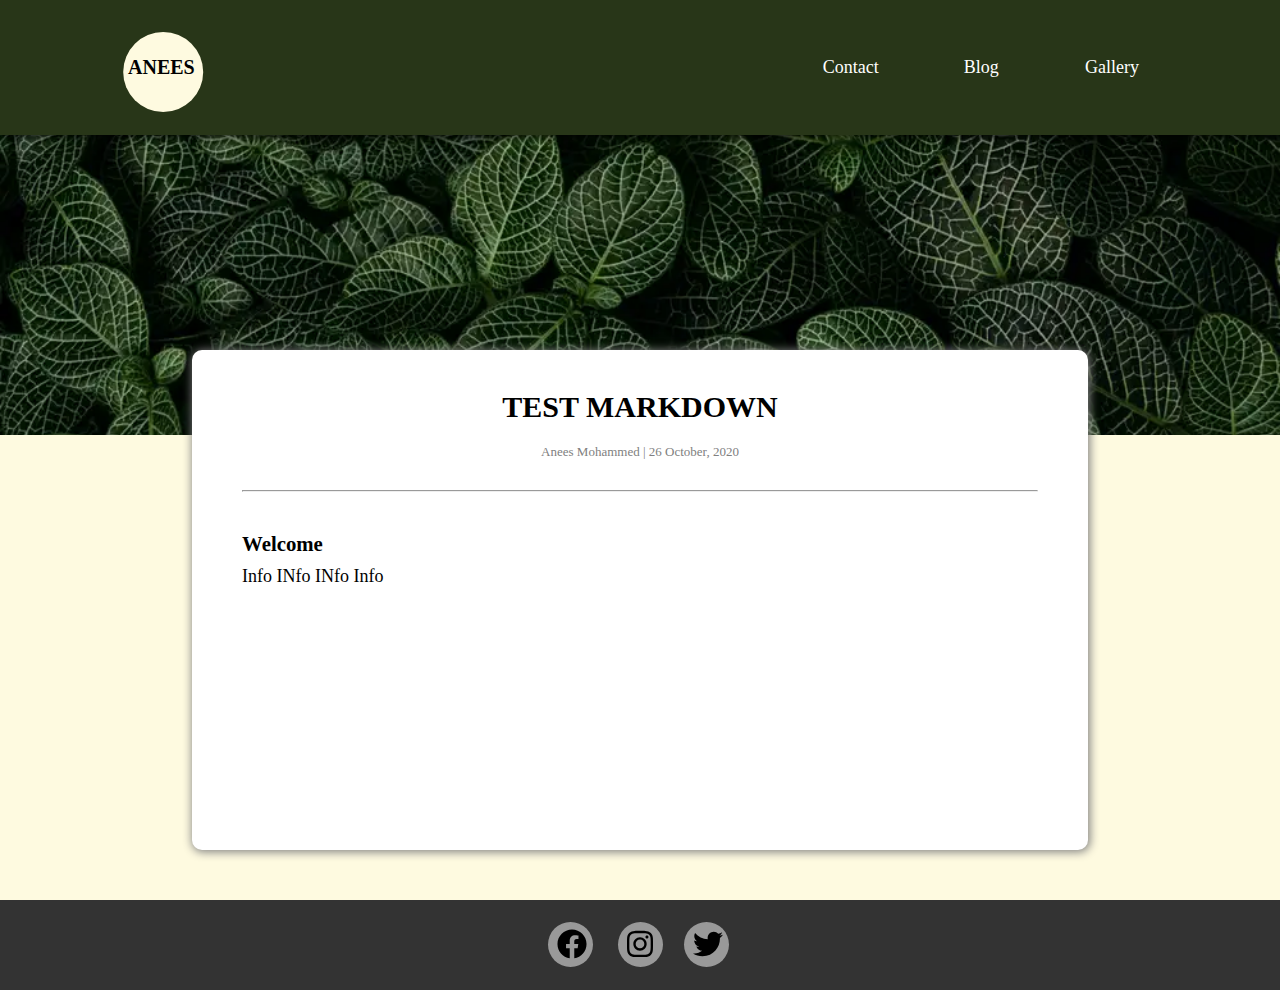
==== commit c3049350: "Updates" ====
--- a/Bagging_technique/index.html
+++ b/Bagging_technique/index.html
@@ -1,4 +1,4 @@
-<!DOCTYPE html><html><head><meta charSet="utf-8"/><meta http-equiv="x-ua-compatible" content="ie=edge"/><meta name="viewport" content="width=device-width, initial-scale=1, shrink-to-fit=no"/><style data-href="/styles.ea3a7f93c2a41c5a2f8f.css">:root{--green-border:#81e261;--open-color:#606c38;--close-color:#606c38;--off-white:#f5f5f5;--logo-color:#000;--logo-background:#fefae0;--nav-background:#283618;--nav-list-color:#fff;--timelinebackground:#007d41;--circle-border:#fff;--circle-color:#348c5d;--cool-font:"Lobster Two",cursive;--light-green:#606c38;--dark-green:#283618;--light-brown:#dda15e;--dark-brown:#bc6c25;--white:#fefae0}*{margin:0;padding:0;box-sizing:border-box;font-family:Lobster Two,cursive;font-family:Spectral,serif}ul{list-style:none}html{font-size:62.5%;background-color:var(--white)}h1{font-size:2rem}h2{font-size:2.4rem}h3{font-size:2.08rem}h4{font-size:1.6rem}h5{font-size:1.28rem}h6{font-size:1.12rem}p{font-size:1.8rem}a{text-decoration:none}.blog-module--container--30T_x{margin:4rem 0;position:relative}.blog-module--container--30T_x:before{content:"";position:absolute;top:0;left:0;right:0;bottom:0;opacity:.2;z-index:-1}.blog-module--background--1HQNz{background-attachment:fixed;background-position:50%;background-repeat:no-repeat;background-size:cover;opacity:1!important;padding:0 0 100px}.blog-module--divider--35Pqa{position:relative;height:.2rem;width:40%;background-color:#fff;margin:auto}.gallery-module--container--31hT7{display:flex;flex-wrap:wrap;padding:2rem 4px 4rem}.gallery-module--column--3sU8z{flex:25% 1;max-width:25%;padding:0 4px}.gallery-module--image--3bLDH{margin-top:8px;vertical-align:middle;width:100%}@media screen and (max-width:800px){.gallery-module--column--3sU8z{flex:50% 1;max-width:50%}}@media screen and (max-width:600px){.gallery-module--column--3sU8z{flex:100% 1;max-width:100%}}.test-module--svg--OIxJt path:first-child{fill:none;animation:test-module--fill--1GvUt .5s ease 1.6s forwards}.test-module--svg--OIxJt path:nth-child(2){stroke-dasharray:10228 10230;stroke-dashoffset:10229;animation:test-module--path_draw--GEKkP 15s ease-in-out 0ms forwards}.test-module--svg--OIxJt path:nth-child(3){fill:none;animation:test-module--fillWhite--bM37N .5s ease 1.6s forwards}@keyframes test-module--fill--1GvUt{0%{fill:transparent}to{fill:#000}}@keyframes test-module--fillWhite--bM37N{0%{fill:transparent}to{fill:#fff}}@keyframes test-module--path_draw--GEKkP{to{stroke-dashoffset:0}}:root{--iconIndex:10;--containerindex:5;--logo-index:2;--logo-textIndex:2;--dropdownOpenDelay:0s;--dropdownCloseDelay:0.3s;--opacityOpenDelay:0.5s;--opacityCloseDelay:0s}.NavBar-module--container--3IbqE{width:100%;background-color:var(--nav-background);z-index:var(--containerindex);position:fixed;top:0;box-shadow:1px 0 10px}.NavBar-module--nav--3zgkM{min-height:15vh;width:80%;margin:auto;display:flex;flex-direction:row;justify-content:space-between;align-items:center;padding:3rem 0}.NavBar-module--navright--3mO7N{display:flex;flex-direction:column;justify-content:space-evenly;align-items:center;flex:0.5 1}.NavBar-module--navright--3mO7N li>*{padding:30rem 0;margin:1rem 0;color:var(--nav-list-color)}.NavBar-module--logo--2rFkC{flex:0 1;position:relative;color:var(--logo-color);z-index:var(--logo-index);margin-left:33vw}.NavBar-module--logo--2rFkC:before{content:"";position:absolute;width:8rem;height:8rem;background-color:var(--logo-background);top:0;left:0;transform:translate(-6%,-30%);opacity:1!important;border-radius:50%;z-index:-1}.NavBar-module--logo--2rFkC h1{font-family:Lobster Two,cursive;z-index:var(--logo-textIndex)}@media only screen and (min-width:768px){.NavBar-module--nav--3zgkM{min-height:15vh;width:80%;margin:auto;display:flex;flex-direction:row;justify-content:space-between;align-items:center;padding:3rem 0}.NavBar-module--navright--3mO7N{display:flex;flex-direction:row;justify-content:space-between;flex:1 1}.NavBar-module--navright--3mO7N li>*{padding:.2rem 0;color:var(--nav-list-color)}.NavBar-module--logo--2rFkC{flex:2 1;position:relative;color:var(--logo-color);margin-left:0}}.NavBar-module--dropdown--zPaHD,.NavBar-module--hideDropdown--2J6M2{position:fixed;top:0;left:0;right:0;height:400px;width:100vw;background-color:#071013;display:flex;flex-direction:column;justify-content:flex-end;align-items:center}.NavBar-module--dropdown--zPaHD{transition:.3s ease;transform:translateY(0);transition:.3s ease var(--dropdownOpenDelay)}.NavBar-module--dropdown--zPaHD .NavBar-module--navright--3mO7N{width:80vw;box-shadow:1px 1px 20px 5px var(--logo-background);margin:0 0 100px;opacity:1;transition:opacity .3s ease var(--opacityOpenDelay)}.NavBar-module--hideDropdown--2J6M2{height:0;transform:translateY(-100px);transition:.3s ease var(--dropdownCloseDelay)}.NavBar-module--hideDropdown--2J6M2 .NavBar-module--navright--3mO7N{width:80vw;box-shadow:1px 1px 20px 5px var(--logo-background);margin:0 0 100px;opacity:0;transition:opacity .3s ease var(--opacityCloseDelay)}.NavBar-module--closeIcon--CiJQZ,.NavBar-module--toggleIcon--toX7v{margin:none;border-radius:1rem;color:var(--logo-color);border:none;cursor:pointer;width:30px;z-index:var(--iconIndex)}.NavBar-module--bar--2ed44{width:100%;height:2px;background-color:#fff;transition:.3s ease;border-radius:5px}.NavBar-module--toggleIcon--toX7v>.NavBar-module--bar1--2cDcM{transform:translateY(-7px)}.NavBar-module--toggleIcon--toX7v>.NavBar-module--bar2--2AksF{opacity:1}.NavBar-module--toggleIcon--toX7v>.NavBar-module--bar3--27es6{transform:translateY(7px)}.NavBar-module--closeIcon--CiJQZ>.NavBar-module--bar1--2cDcM{transform:translateY(2px) rotate(45deg)}.NavBar-module--closeIcon--CiJQZ>.NavBar-module--bar2--2AksF{opacity:0}.NavBar-module--closeIcon--CiJQZ>.NavBar-module--bar3--27es6{transform:translateY(-2px) rotate(-45deg)}.section-module--sectioncontainer--29Ps2{padding:4rem 3rem}.section-module--BlogListSectionContainer--_bLCQ{display:flex;flex-direction:column;justify-content:center;align-items:center;margin:3rem auto 0;max-width:650px;padding:0 2rem 2rem;min-height:38vh;font-size:3rem;color:#fff;list-style:none;background:rgba(0,0,0,.6509803921568628);box-shadow:0 0 16px 3px #458e4e;border-radius:10px}.section-module--BlogListSectionContainer--_bLCQ:before{content:"";position:absolute;top:0;left:0;right:0;bottom:0;background-color:#000;opacity:.4;z-index:-1}.section-module--BlogSectionContainer--JCMaV{position:absolute;top:50vh;left:50%;background-color:#fff;transform:translate(-50%,-50%);width:80%}.section-module--BlogSectionContainer--JCMaV h2,h3,h4,h5{margin:1rem 0}.section-module--BlogSectionContainer--JCMaV h1{text-align:center;margin:2rem 0}.section-module--BlogSectionContent--lzS9t{border:1px solid #000;padding:2rem;border-radius:1rem;box-shadow:0 0 10px 1px grey}@media only screen and (min-width:768px){.section-module--BlogListSectionContainer--_bLCQ{justify-content:center;align-items:flex-start;margin:3rem auto 0;max-width:650px;padding:0 2rem 2rem;min-height:38vh}}.header-module--container--1Auqi{margin:15vh 0 0;text-align:center;font-size:6rem;padding:2rem}:root{--open-delay:2.5s}.ImageCarousel-module--container--2Bjxu{margin-top:15vh;height:75vh;width:100vw;position:relative;display:flex;overflow:hidden;justify-content:center;align-items:center}.ImageCarousel-module--ContentRight--1_Djr{position:absolute;top:80%;left:80%;transform:translate(-80%,-80%);text-align:center}.ImageCarousel-module--ContentRight--1_Djr:before{content:"";background-color:#000;position:absolute;top:0;left:0;right:0;bottom:0;opacity:.5;z-index:-1}.ImageCarousel-module--ContentLeft--2XzEb{position:absolute;top:20%;left:20%;transform:translate(-20%,-20%);color:#fff;padding:1rem;display:flex;flex-direction:column;overflow:hidden}.ImageCarousel-module--ContentLeft--2XzEb p{position:relative;text-align:center}.ImageCarousel-module--card--19BXR{display:flex;flex-direction:column;border:.5rem solid var(--green-border);justify-content:flex-start;align-items:center;height:50vmin;width:50vmin}.ImageCarousel-module--card--19BXR p{font-size:150%}.ImageCarousel-module--cardHeader--3MgiJ{font-size:300%;font-weight:720;align-self:flex-end;color:var(--green-border);margin-top:1rem}.ImageCarousel-module--cardSub--DtxwD{font-size:200%;font-weight:500;margin:1rem 0;color:var(--green-border)}.ImageCarousel-module--card--19BXR p{color:var(--green-border)}.ImageCarousel-module--carouselBG--2FlhW{width:100%;height:100%;background-size:"cover";background-position:"50%"}@keyframes ImageCarousel-module--rotateImage--2eF-w{0%{transform:rotate(-45deg) scale(1.1);animation-timing-function:cubic-bezier(.165,.84,.44,1)}17%{transform:rotate(0deg)}83%{transform:rotate(0);animation-timing-function:cubic-bezier(.895,.03,.685,.22)}to{transform:rotate(45deg) scale(.9)}}.ImageCarousel-module--carouselShutters--2B3Tb{position:absolute;height:150vmax;width:150vmax;pointer-events:none;z-index:2;top:50%;left:50%;transform:translate(-50%,-50%);animation:ImageCarousel-module--rotateFrame--2zZaF 10s linear infinite var(--open-delay)}@keyframes ImageCarousel-module--rotateFrame--2zZaF{0%{transform:translate(-50%,-50%) rotate(0deg)}to{transform:translate(-50%,-50%) rotate(180deg)}}.ImageCarousel-module--carouselShutters--2B3Tb:after,.ImageCarousel-module--carouselShutters--2B3Tb:before{content:"";position:absolute;left:50%;height:100%;width:100%;background-color:var(--close-color);pointer-events:auto;transform:translate3d(-50%,0,0)}.ImageCarousel-module--carouselShutters--2B3Tb:before{bottom:50%;animation:ImageCarousel-module--openTop--3xfJl 6s infinite var(--open-delay)}@keyframes ImageCarousel-module--openTop--3xfJl{0%{transform:translate3d(-50%,0,0);animation-timing-function:cubic-bezier(.8,0,.1,1)}10%{background-color:var(--open-color)}40%{transform:translate3d(-50%,-100%,0);animation-timing-functon:cubic-bezier(.6,.04,.98,.335)}80%{transform:translate3d(-50%,-100%,0);background-color:var(--close-color);animation-timing-functon:cubic-bezier(.6,.04,.98,.335)}to{transform:translate3d(-50%,0,0);animation-timing-function:cubic-bezier(.6,.04,.98,.335)}}.ImageCarousel-module--carouselShutters--2B3Tb:after{top:50%;animation:ImageCarousel-module--openBottom--3vsw5 6s infinite var(--open-delay)}@keyframes ImageCarousel-module--openBottom--3vsw5{0%{transform:translate3d(-50%,0,0);animation-timing-function:cubic-bezier(.8,0,.1,1)}10%{background-color:var(--open-color)}40%{transform:translate3d(-50%,100%,0);animation-timing-functon:cubic-bezier(.6,.04,.98,.335)}80%{transform:translate3d(-50%,100%,0);background-color:var(--close-color);animation-timing-functon:cubic-bezier(.6,.04,.98,.335)}to{transform:translate3d(-50%,0,0);animation-timing-function:cubic-bezier(.6,.04,.98,.335)}}@media only screen and (min-width:768px){.ImageCarousel-module--container--2Bjxu{height:85vh}}.snake-module--container--26Cy6{position:absolute;z-index:2;animation:snake-module--disappear--3acYd .5s ease 2.5s forwards;height:350px;width:350px}.snake-module--svg--2xruV path:first-child{fill:none;animation:snake-module--fill--1AYMf .5s ease 1.8s forwards}.snake-module--svg--2xruV path:nth-child(2){stroke-dasharray:10228 10230;stroke-dashoffset:10229;animation:snake-module--path_draw--3G-Xe 15s ease-in-out 0ms forwards}.snake-module--svg--2xruV path:nth-child(3){fill:none;animation:snake-module--fillWhite--1Hno7 .5s ease 1.8s forwards}@keyframes snake-module--fill--1AYMf{0%{fill:transparent}to{fill:#000}}@keyframes snake-module--fillWhite--1Hno7{0%{fill:transparent}to{fill:#fff}}@keyframes snake-module--path_draw--3G-Xe{to{stroke-dashoffset:0}}@keyframes snake-module--disappear--3acYd{to{opacity:0}}.footer-module--container--3jyK_{min-height:20vh;background:#222;display:flex;flex-direction:column}.footer-module--upperfooter--1jNzj{background-color:#333;display:flex;justify-content:center;min-height:10vh;flex-basis:50%}.footer-module--link--ylud_{position:relative;margin:auto 1rem}.footer-module--link--ylud_ img{height:3rem;margin:1rem;color:#fff;position:relative;z-index:1}.footer-module--link--ylud_:after{content:"";position:absolute;height:4.5rem;width:4.5rem;border-radius:50%;top:3px;left:1px;background-color:#999;z-index:0}.footer-module--lowerfooter--28v65{flex-basis:50%}.timeline-module--timeline--2w0lv{height:80vh;width:100%;position:relative;background-attachment:fixed;background-position:50%;background-repeat:no-repeat;background-size:cover}.timeline-module--line--FVveW{width:10px;height:100%;background-color:#000;position:absolute;top:0;left:50%;margin-left:-3px}.timeline-module--container--1gPTX:nth-child(odd){width:50%;background-color:inherit;padding:5rem 5.5rem 5rem 1rem;position:relative}.timeline-module--container--1gPTX:nth-child(2n){width:50%;background-color:inherit;padding:5rem 1rem 5rem 5.5rem;position:relative}.timeline-module--container--1gPTX:after{content:"";position:absolute;width:6rem;height:6rem;right:-3.8rem;background-color:var(--circle-color);border:4px solid var(--circle-border);top:5rem;border-radius:50%;z-index:1}.timeline-module--circleContent--3Le9X{position:absolute;width:6rem;height:6rem;right:-3.4rem;top:5.5rem;font-size:1.4rem;display:flex;justify-content:center;align-items:center;text-align:center;z-index:3;color:#fff}.timeline-module--left--3-UT0{left:0}.timeline-module--right--15iCG{left:50%}.timeline-module--left--3-UT0:before{content:" ";height:0;position:absolute;top:6.5rem;width:0;z-index:1;right:4rem;border:solid transparent;border-left:solid #fff;border-width:1.5rem 0 1.5rem 2rem}.timeline-module--right--15iCG:before{content:" ";height:0;position:absolute;top:6.5rem;width:0;z-index:1;left:4rem;border:solid transparent;border-right:solid #fff;border-width:1.5rem 2rem 1.5rem 0}.timeline-module--right--15iCG:after{left:-3.3rem}.timeline-module--right--15iCG .timeline-module--circleContent--3Le9X{left:-3rem;top:5.5rem}.timeline-module--content--H1dbS{padding:20px 30px;background-color:#fff;position:relative;border-radius:6px;text-align:center}@media screen and (max-width:600px){.timeline-module--line--FVveW{left:6.4rem}.timeline-module--container--1gPTX:nth-child(2n),.timeline-module--container--1gPTX:nth-child(odd){width:100%;padding-left:12rem;padding-right:2.5rem}.timeline-module--container--1gPTX:before{left:11rem;border:solid transparent;border-right:solid #fff;border-width:1rem 1rem 1rem 0}.timeline-module--circleContent--3Le9X,.timeline-module--left--3-UT0:after,.timeline-module--right--15iCG .timeline-module--circleContent--3Le9X,.timeline-module--right--15iCG:after{left:3rem}.timeline-module--right--15iCG{left:0}}.Title-module--container--2vQUB{text-align:center;font-size:4rem;font-weight:550;font-family:Lobster Two,cursive}.index-module--cardcollection--XLqmX{display:flex;flex-direction:column;justify-content:space-evenly;align-items:center;padding:4rem 0}.index-module--card--3JvmW{width:40rem}.index-module--cardimg--2Hc8U{height:17rem;width:16rem;margin:auto}.index-module--cardInfo--19eIN{margin:3rem;padding:3rem;display:flex;flex-direction:column;justify-content:flex-start;align-items:center;text-align:center;height:20rem;border-radius:40px;box-shadow:5px 5px 10px}.index-module--cardInfo--19eIN h3{padding-bottom:2rem}.index-module--introcontainer--1BPoR{display:flex;flex-direction:column;justify-content:center;align-items:center;padding:0}.index-module--introimg--3B6yW{flex-basis:50%;height:10rem;width:100%;box-shadow:-15px 15px 15px grey}.index-module--introinfo--1pv4G{padding:3rem 0 0;font-size:2rem;flex-basis:50%;display:flex;flex-direction:column;justify-content:flex-start;text-align:center;align-items:center;height:100%;line-height:1.85714285714286}@media only screen and (min-width:568px){.index-module--introcontainer--1BPoR{display:flex;flex-direction:column;justify-content:center;align-items:center;padding:0 6rem}}@media only screen and (min-width:650px){.index-module--cardcollection--XLqmX{flex-direction:row}.index-module--card--3JvmW{width:40rem}}@media only screen and (min-width:768px){.index-module--introcontainer--1BPoR{flex-direction:row;justify-content:center;align-items:flex-start;padding:0}.index-module--introimg--3B6yW{width:100%;height:100%}.index-module--introinfo--1pv4G{padding:0 0 0 2.5rem;flex-direction:column}}.BlogPost-module--container--2RAIp{position:relative;background-color:brown}.BlogPost-module--featuredImage--1zrsV{height:30rem;width:100%}.BlogPost-module--header--m5a_W{text-align:center;margin:0 0 3rem}.BlogPost-module--header--m5a_W h1{font-size:3rem;margin:2rem 0;font-family:var(--cool-font)}.BlogPost-module--header--m5a_W p{font-size:small;color:grey}.BlogPost-module--BlogSection--3INoQ{position:absolute;top:30rem;left:0;right:0}.BlogPost-module--blogContent--D_Lf-{background-color:#fff;width:100%;margin:5rem auto;padding:2rem;border-radius:10px;box-shadow:1px 1px 10px 1px grey;min-height:50rem}.BlogPost-module--body--1CRhf{margin-top:4rem}@media only screen and (min-width:568px){.BlogPost-module--blogContent--D_Lf-{width:90%;margin:5rem auto;padding:2rem 5rem;min-height:50rem}}@media only screen and (min-width:768px){.BlogPost-module--blogContent--D_Lf-{width:70%;margin:5rem auto;padding:2rem 5rem;min-height:50rem}}</style><meta name="generator" content="Gatsby 2.24.84"/><link as="script" rel="preload" href="/webpack-runtime-14d4c2481c6914ce4b5f.js"/><link as="script" rel="preload" href="/framework-58f863d6aa18c11a521f.js"/><link as="script" rel="preload" href="/app-c94b4b4db63421ecbbd2.js"/><link as="script" rel="preload" href="/styles-407fe62976dc5310c43e.js"/><link as="script" rel="preload" href="/63bec494b75a1b0541398f5a74f5d2d0fcf4c52a-784c13525d72af6dcbcb.js"/><link as="script" rel="preload" href="/component---src-templates-blog-post-js-63dbaf2059f01ce218ec.js"/><link as="fetch" rel="preload" href="/page-data/Bagging_technique/page-data.json" crossorigin="anonymous"/><link as="fetch" rel="preload" href="/page-data/app-data.json" crossorigin="anonymous"/></head><body><div id="___gatsby"><div style="outline:none" tabindex="-1" id="gatsby-focus-wrapper"><div class="BlogPost-module--container--2RAIp"><div style="position:relative" class="NavBar-module--container--3IbqE"><div class="NavBar-module--hideDropdown--2J6M2"><ul class="NavBar-module--navright--3mO7N"><li><a href="/contact/"><p>contact</p></a></li><li><a href="/blog/"><p>blog</p></a></li><li><a href="/gallery/"><p>gallery</p></a></li></ul></div><nav class="NavBar-module--nav--3zgkM"><a class="NavBar-module--logo--2rFkC" href="/"><h1>ANEES</h1></a><ul class="NavBar-module--navright--3mO7N"><li><a href="/contact/"><p>contact</p></a></li><li><a href="/blog/"><p>blog</p></a></li><li><a href="/gallery/"><p>gallery</p></a></li></ul></nav></div><div class="BlogPost-module--featuredImage--1zrsV gatsby-image-wrapper" style="position:relative;overflow:hidden"><div aria-hidden="true" style="width:100%;padding-bottom:66.8%"></div><img aria-hidden="true" src="[data-uri]" alt="" style="position:absolute;top:0;left:0;width:100%;height:100%;object-fit:cover;object-position:center;opacity:1;transition-delay:500ms"/><noscript><picture><source type='image/webp' srcset="/static/d425be91ac2ee31069942fe81f91be1f/7ca0e/blogBg.webp 250w,
+<!DOCTYPE html><html><head><meta charSet="utf-8"/><meta http-equiv="x-ua-compatible" content="ie=edge"/><meta name="viewport" content="width=device-width, initial-scale=1, shrink-to-fit=no"/><style data-href="/styles.bea04b139f6e19565943.css">:root{--green-border:#81e261;--open-color:#606c38;--close-color:#606c38;--off-white:#f5f5f5;--logo-color:#000;--logo-background:#fefae0;--nav-background:#283618;--nav-list-color:#fff;--timelinebackground:#007d41;--circle-border:#fff;--circle-color:#348c5d;--cool-font:"Lobster Two",cursive;--light-green:#606c38;--dark-green:#283618;--light-brown:#dda15e;--dark-brown:#bc6c25;--white:#fefae0;--onyx:#393e41;--ivory:#f6f7eb;--gray:#748386}*{margin:0;padding:0;box-sizing:border-box;font-family:Lobster Two,cursive;font-family:Spectral,serif}ul{list-style:none}html{font-size:62.5%;background-color:var(--white)}h1{font-size:2rem}h2{font-size:2.4rem}h3{font-size:2.08rem}h4{font-size:1.6rem}h5{font-size:1.28rem}h6{font-size:1.12rem}p{font-size:1.8rem}a{text-decoration:none}.blog-module--container--30T_x{background-color:#111;min-height:80vh}.blog-module--blogList--1Xv0N{display:flex;flex-wrap:wrap;padding:20px 4px 40px}.blog-module--column--dNFr7{flex:33% 1;max-width:33%;padding:10px 4px;display:flex;flex-direction:column;justify-content:space-evenly}.blog-module--info--3inHE{width:100%;height:100px;display:flex;flex-direction:column;justify-content:center;align-items:center;background-color:var(--ivory)}.blog-module--imgContainer--1tN_R{overflow:hidden}.blog-module--thumbnail--1XH2e{transition:transform .3s ease-in-out}.blog-module--thumbnail--1XH2e:hover{transform:scale(1.1)}.blog-module--divider--35Pqa{position:relative;height:.2rem;width:40%;background-color:#fff;margin:auto}@media screen and (max-width:800px){.blog-module--column--dNFr7{flex:50% 1;max-width:50%}}@media screen and (max-width:600px){.blog-module--column--dNFr7{flex:100% 1;max-width:100%}}.gallery-module--container--31hT7{display:flex;flex-wrap:wrap;padding:2rem 4px 4rem}.gallery-module--column--3sU8z{flex:25% 1;max-width:25%;padding:0 4px}.gallery-module--image--3bLDH{margin-top:8px;vertical-align:middle;width:100%}@media screen and (max-width:800px){.gallery-module--column--3sU8z{flex:50% 1;max-width:50%}}@media screen and (max-width:600px){.gallery-module--column--3sU8z{flex:100% 1;max-width:100%}}.test-module--svg--OIxJt path:first-child{fill:none;animation:test-module--fill--1GvUt .5s ease 1.6s forwards}.test-module--svg--OIxJt path:nth-child(2){stroke-dasharray:10228 10230;stroke-dashoffset:10229;animation:test-module--path_draw--GEKkP 15s ease-in-out 0ms forwards}.test-module--svg--OIxJt path:nth-child(3){fill:none;animation:test-module--fillWhite--bM37N .5s ease 1.6s forwards}@keyframes test-module--fill--1GvUt{0%{fill:transparent}to{fill:#000}}@keyframes test-module--fillWhite--bM37N{0%{fill:transparent}to{fill:#fff}}@keyframes test-module--path_draw--GEKkP{to{stroke-dashoffset:0}}:root{--iconIndex:10;--containerindex:5;--logo-index:2;--logo-textIndex:2;--dropdownOpenDelay:0s;--dropdownCloseDelay:0.3s;--opacityOpenDelay:0.5s;--opacityCloseDelay:0s}.NavBar-module--container--3IbqE{width:100%;background-color:var(--nav-background);z-index:var(--containerindex);position:fixed;top:0;box-shadow:1px 0 10px}.NavBar-module--nav--3zgkM{min-height:15vh;width:80%;margin:auto;display:flex;flex-direction:row;justify-content:space-between;align-items:center;padding:3rem 0}.NavBar-module--navright--3mO7N{display:flex;flex-direction:column;justify-content:space-evenly;align-items:center;flex:0.5 1}.NavBar-module--navright--3mO7N li>*{padding:30rem 0;margin:1rem 0;color:var(--nav-list-color)}.NavBar-module--navright--3mO7N li{width:80px;text-align:center;transition:background-color .3s ease}.NavBar-module--logo--2rFkC{flex:0 1;position:relative;color:var(--logo-color);z-index:var(--logo-index);margin-left:33vw}.NavBar-module--logo--2rFkC:before{content:"";position:absolute;width:8rem;height:8rem;background-color:var(--logo-background);top:0;left:0;transform:translate(-6%,-30%);opacity:1!important;border-radius:50%;z-index:-1}.NavBar-module--logo--2rFkC h1{font-family:Lobster Two,cursive;z-index:var(--logo-textIndex)}@media only screen and (min-width:768px){.NavBar-module--nav--3zgkM{min-height:15vh;width:80%;margin:auto;display:flex;flex-direction:row;justify-content:space-between;align-items:center;padding:3rem 0}.NavBar-module--navright--3mO7N{display:flex;flex-direction:row;justify-content:space-between;flex:1 1}.NavBar-module--navright--3mO7N li>*{padding:.2rem 0;color:var(--nav-list-color)}.NavBar-module--logo--2rFkC{flex:2 1;position:relative;color:var(--logo-color);margin-left:0}}.NavBar-module--dropdown--zPaHD,.NavBar-module--hideDropdown--2J6M2{position:fixed;top:0;left:0;right:0;height:400px;width:100vw;background-color:var(--nav-background);display:flex;flex-direction:column;justify-content:flex-end;align-items:center}.NavBar-module--dropdown--zPaHD{transition:.3s ease;transform:translateY(0);transition:.3s ease var(--dropdownOpenDelay)}.NavBar-module--dropdown--zPaHD .NavBar-module--navright--3mO7N{width:80vw;border-top:5px solid #f5f5f5;border-bottom:5px solid #f5f5f5;margin:0 0 100px;opacity:1;transition:opacity .3s ease var(--opacityOpenDelay)}.NavBar-module--dropdown--zPaHD .NavBar-module--navright--3mO7N li>:hover{background-color:#ff0;color:#000}.NavBar-module--dropdown--zPaHD .NavBar-module--navright--3mO7N li:hover,.NavBar-module--dropdown--zPaHD .NavBar-module--navright--3mO7N li>:hover{color:#000;background-color:#fff}.NavBar-module--hideDropdown--2J6M2{height:0;transform:translateY(-100px);transition:.3s ease var(--dropdownCloseDelay)}.NavBar-module--hideDropdown--2J6M2 .NavBar-module--navright--3mO7N{width:80vw;margin:0 0 100px;opacity:0;transition:opacity .3s ease var(--opacityCloseDelay)}.NavBar-module--closeIcon--CiJQZ,.NavBar-module--toggleIcon--toX7v{margin:none;border-radius:1rem;color:var(--logo-color);border:none;cursor:pointer;width:30px;z-index:var(--iconIndex)}.NavBar-module--bar--2ed44{width:100%;height:2px;background-color:#fff;transition:.3s ease;border-radius:5px}.NavBar-module--toggleIcon--toX7v>.NavBar-module--bar1--2cDcM{transform:translateY(-7px)}.NavBar-module--toggleIcon--toX7v>.NavBar-module--bar2--2AksF{opacity:1}.NavBar-module--toggleIcon--toX7v>.NavBar-module--bar3--27es6{transform:translateY(7px)}.NavBar-module--closeIcon--CiJQZ>.NavBar-module--bar1--2cDcM{transform:translateY(2px) rotate(45deg)}.NavBar-module--closeIcon--CiJQZ>.NavBar-module--bar2--2AksF{opacity:0}.NavBar-module--closeIcon--CiJQZ>.NavBar-module--bar3--27es6{transform:translateY(-2px) rotate(-45deg)}.section-module--sectioncontainer--29Ps2{padding:8rem 3rem}.section-module--BlogListSectionContainer--_bLCQ{display:flex;flex-direction:column;justify-content:center;align-items:center;margin:3rem auto 0;max-width:650px;padding:0 2rem 2rem;min-height:38vh;font-size:3rem;color:#fff;list-style:none;background:rgba(0,0,0,.6509803921568628);box-shadow:0 0 16px 3px #458e4e;border-radius:10px}.section-module--BlogListSectionContainer--_bLCQ:before{content:"";position:absolute;top:0;left:0;right:0;bottom:0;background-color:#000;opacity:.4;z-index:-1}.section-module--BlogSectionContainer--JCMaV{position:absolute;top:50vh;left:50%;background-color:#fff;transform:translate(-50%,-50%);width:80%}.section-module--BlogSectionContainer--JCMaV h2,h3,h4,h5{margin:1rem 0}.section-module--BlogSectionContainer--JCMaV h1{text-align:center;margin:2rem 0}.section-module--BlogSectionContent--lzS9t{border:1px solid #000;padding:2rem;border-radius:1rem;box-shadow:0 0 10px 1px grey}.section-module--title--2aXi7{font-size:12vw}@media only screen and (min-width:768px){.section-module--BlogListSectionContainer--_bLCQ{justify-content:center;align-items:flex-start;margin:3rem auto 0;max-width:650px;padding:0 2rem 2rem;min-height:38vh}.section-module--title--2aXi7{font-size:70px;font-weight:800;padding:0;text-align:left}}.header-module--container--1Auqi{margin:15vh 0 0;text-align:center;font-size:6rem;padding:2rem}:root{--open-delay:2.5s}.ImageCarousel-module--container--2Bjxu{margin-top:15vh;height:75vh;width:100vw;position:relative;display:flex;overflow:hidden;justify-content:center;align-items:center}.ImageCarousel-module--ContentRight--1_Djr{position:absolute;top:80%;left:80%;transform:translate(-80%,-80%);text-align:center}.ImageCarousel-module--ContentRight--1_Djr:before{content:"";background-color:#000;position:absolute;top:0;left:0;right:0;bottom:0;opacity:.5;z-index:-1}.ImageCarousel-module--ContentLeft--2XzEb{position:absolute;top:20%;left:20%;transform:translate(-20%,-20%);color:#fff;padding:1rem;display:flex;flex-direction:column;overflow:hidden}.ImageCarousel-module--ContentLeft--2XzEb p{position:relative;text-align:center}.ImageCarousel-module--card--19BXR{display:flex;flex-direction:column;border:.5rem solid var(--green-border);justify-content:flex-start;align-items:center;height:50vmin;width:50vmin}.ImageCarousel-module--card--19BXR p{font-size:150%}.ImageCarousel-module--cardHeader--3MgiJ{font-size:300%;font-weight:720;align-self:flex-end;color:var(--green-border);margin-top:1rem}.ImageCarousel-module--cardSub--DtxwD{font-size:200%;font-weight:500;margin:1rem 0;color:var(--green-border)}.ImageCarousel-module--card--19BXR p{color:var(--green-border)}.ImageCarousel-module--carouselBG--2FlhW{width:100%;height:100%;background-size:"cover";background-position:"50%"}@keyframes ImageCarousel-module--rotateImage--2eF-w{0%{transform:rotate(-45deg) scale(1.1);animation-timing-function:cubic-bezier(.165,.84,.44,1)}17%{transform:rotate(0deg)}83%{transform:rotate(0);animation-timing-function:cubic-bezier(.895,.03,.685,.22)}to{transform:rotate(45deg) scale(.9)}}.ImageCarousel-module--carouselShutters--2B3Tb{position:absolute;height:150vmax;width:150vmax;pointer-events:none;z-index:2;top:50%;left:50%;transform:translate(-50%,-50%);animation:ImageCarousel-module--rotateFrame--2zZaF 10s linear infinite var(--open-delay)}@keyframes ImageCarousel-module--rotateFrame--2zZaF{0%{transform:translate(-50%,-50%) rotate(0deg)}to{transform:translate(-50%,-50%) rotate(180deg)}}.ImageCarousel-module--carouselShutters--2B3Tb:after,.ImageCarousel-module--carouselShutters--2B3Tb:before{content:"";position:absolute;left:50%;height:100%;width:100%;background-color:var(--close-color);pointer-events:auto;transform:translate3d(-50%,0,0)}.ImageCarousel-module--carouselShutters--2B3Tb:before{bottom:50%;animation:ImageCarousel-module--openTop--3xfJl 6s infinite var(--open-delay)}@keyframes ImageCarousel-module--openTop--3xfJl{0%{transform:translate3d(-50%,0,0);animation-timing-function:cubic-bezier(.8,0,.1,1)}10%{background-color:var(--open-color)}40%{transform:translate3d(-50%,-100%,0);animation-timing-functon:cubic-bezier(.6,.04,.98,.335)}80%{transform:translate3d(-50%,-100%,0);background-color:var(--close-color);animation-timing-functon:cubic-bezier(.6,.04,.98,.335)}to{transform:translate3d(-50%,0,0);animation-timing-function:cubic-bezier(.6,.04,.98,.335)}}.ImageCarousel-module--carouselShutters--2B3Tb:after{top:50%;animation:ImageCarousel-module--openBottom--3vsw5 6s infinite var(--open-delay)}@keyframes ImageCarousel-module--openBottom--3vsw5{0%{transform:translate3d(-50%,0,0);animation-timing-function:cubic-bezier(.8,0,.1,1)}10%{background-color:var(--open-color)}40%{transform:translate3d(-50%,100%,0);animation-timing-functon:cubic-bezier(.6,.04,.98,.335)}80%{transform:translate3d(-50%,100%,0);background-color:var(--close-color);animation-timing-functon:cubic-bezier(.6,.04,.98,.335)}to{transform:translate3d(-50%,0,0);animation-timing-function:cubic-bezier(.6,.04,.98,.335)}}@media only screen and (min-width:768px){.ImageCarousel-module--container--2Bjxu{height:85vh}}.snake-module--container--26Cy6{position:absolute;z-index:2;animation:snake-module--disappear--3acYd .5s ease 2.5s forwards;height:350px;width:350px}.snake-module--svg--2xruV path:first-child{fill:none;animation:snake-module--fill--1AYMf .5s ease 1.8s forwards}.snake-module--svg--2xruV path:nth-child(2){stroke-dasharray:10228 10230;stroke-dashoffset:10229;animation:snake-module--path_draw--3G-Xe 15s ease-in-out 0ms forwards}.snake-module--svg--2xruV path:nth-child(3){fill:none;animation:snake-module--fillWhite--1Hno7 .5s ease 1.8s forwards}@keyframes snake-module--fill--1AYMf{0%{fill:transparent}to{fill:#000}}@keyframes snake-module--fillWhite--1Hno7{0%{fill:transparent}to{fill:#fff}}@keyframes snake-module--path_draw--3G-Xe{to{stroke-dashoffset:0}}@keyframes snake-module--disappear--3acYd{to{opacity:0}}.footer-module--container--3jyK_{background:#222;display:flex;flex-direction:column}.footer-module--upperfooter--1jNzj{background-color:#333;display:flex;justify-content:center;min-height:10vh;flex-basis:50%}.footer-module--link--ylud_{position:relative;margin:auto 1rem}.footer-module--link--ylud_ img{height:3rem;margin:1rem;color:#fff;position:relative;z-index:1}.footer-module--link--ylud_:after{content:"";position:absolute;height:4.5rem;width:4.5rem;border-radius:50%;top:3px;left:1px;background-color:#999;z-index:0}.timeline-module--timeline--2w0lv{height:80vh;width:100%;position:relative;background-attachment:fixed;background-position:50%;background-repeat:no-repeat;background-size:cover}.timeline-module--line--FVveW{width:10px;height:100%;background-color:#000;position:absolute;top:0;left:50%;margin-left:-3px}.timeline-module--container--1gPTX:nth-child(odd){width:50%;background-color:inherit;padding:5rem 5.5rem 5rem 1rem;position:relative}.timeline-module--container--1gPTX:nth-child(2n){width:50%;background-color:inherit;padding:5rem 1rem 5rem 5.5rem;position:relative}.timeline-module--container--1gPTX:after{content:"";position:absolute;width:6rem;height:6rem;right:-3.8rem;background-color:var(--circle-color);border:4px solid var(--circle-border);top:5rem;border-radius:50%;z-index:1}.timeline-module--circleContent--3Le9X{position:absolute;width:6rem;height:6rem;right:-3.4rem;top:5.5rem;font-size:1.4rem;display:flex;justify-content:center;align-items:center;text-align:center;z-index:3;color:#fff}.timeline-module--left--3-UT0{left:0}.timeline-module--right--15iCG{left:50%}.timeline-module--left--3-UT0:before{content:" ";height:0;position:absolute;top:6.5rem;width:0;z-index:1;right:4rem;border:solid transparent;border-left:solid #fff;border-width:1.5rem 0 1.5rem 2rem}.timeline-module--right--15iCG:before{content:" ";height:0;position:absolute;top:6.5rem;width:0;z-index:1;left:4rem;border:solid transparent;border-right:solid #fff;border-width:1.5rem 2rem 1.5rem 0}.timeline-module--right--15iCG:after{left:-3.3rem}.timeline-module--right--15iCG .timeline-module--circleContent--3Le9X{left:-3rem;top:5.5rem}.timeline-module--content--H1dbS{padding:20px 30px;background-color:#fff;position:relative;border-radius:6px;text-align:center}@media screen and (max-width:600px){.timeline-module--line--FVveW{left:6.4rem}.timeline-module--container--1gPTX:nth-child(2n),.timeline-module--container--1gPTX:nth-child(odd){width:100%;padding-left:12rem;padding-right:2.5rem}.timeline-module--container--1gPTX:before{left:11rem;border:solid transparent;border-right:solid #fff;border-width:1rem 1rem 1rem 0}.timeline-module--circleContent--3Le9X,.timeline-module--left--3-UT0:after,.timeline-module--right--15iCG .timeline-module--circleContent--3Le9X,.timeline-module--right--15iCG:after{left:3rem}.timeline-module--right--15iCG{left:0}}.Title-module--Title--1D6MQ{text-align:center;font-size:7vw;font-weight:550;font-family:Lobster Two,cursive}.Title-module--Body--2Esgk{text-align:center;font-size:4vw}@media screen and (min-width:568px){.Title-module--Title--1D6MQ{text-align:center;font-size:4rem;font-weight:550;font-family:Lobster Two,cursive}.Title-module--Body--2Esgk{text-align:center;font-size:16px}}.index-module--cardcollection--XLqmX{display:flex;flex-direction:column;justify-content:space-evenly;align-items:center;padding:4rem 0}.index-module--introcontainer--1BPoR{display:flex;flex-direction:column;justify-content:center;align-items:center;padding:0}.index-module--introimg--3B6yW{flex-basis:50%;height:10rem;width:100%;box-shadow:-15px 15px 15px grey}.index-module--introinfo--1pv4G{padding:3rem 0 0;font-size:2rem;flex-basis:50%;display:flex;flex-direction:column;justify-content:flex-start;text-align:center;align-items:center;height:100%;line-height:1.85714285714286}.index-module--MediaCoverage--1L5xW{display:flex;flex-direction:column;justify-content:center;align-items:center;background-color:inherit}.index-module--card--3JvmW{display:flex;flex-direction:column;background-color:wheat;width:100%;margin:10px 0}.index-module--card--3JvmW:nth-child(n+2){background-color:teal;flex-direction:column}.index-module--cardImg--jGpxC{width:100%;margin:auto}.index-module--cardInfo--19eIN{padding:3rem;text-align:center}.index-module--cardInfo--19eIN h3{padding-bottom:2rem}@media only screen and (min-width:568px){.index-module--introcontainer--1BPoR{display:flex;flex-direction:column;justify-content:center;align-items:center;padding:0 6rem}}@media only screen and (min-width:768px){.index-module--introcontainer--1BPoR{flex-direction:row;justify-content:center;align-items:flex-start;padding:0}.index-module--introimg--3B6yW{width:100%;height:100%}.index-module--introinfo--1pv4G{padding:0 0 0 2.5rem;flex-direction:column}.index-module--card--3JvmW{display:flex;flex-direction:row;background-color:wheat;width:100%;margin:10px 0}.index-module--card--3JvmW:nth-child(n+2){background-color:teal;flex-direction:row-reverse}.index-module--cardImg--jGpxC{flex-basis:50%;width:16rem;margin:auto}.index-module--cardInfo--19eIN{flex-basis:50%;padding:3rem;text-align:center}}.BlogPost-module--container--2RAIp{position:relative;background-color:brown}.BlogPost-module--featuredImage--1zrsV{height:30rem;width:100%}.BlogPost-module--header--m5a_W{text-align:center;margin:0 0 3rem}.BlogPost-module--header--m5a_W h1{font-size:3rem;margin:2rem 0;font-family:var(--cool-font)}.BlogPost-module--header--m5a_W p{font-size:small;color:grey}.BlogPost-module--BlogSection--3INoQ{position:absolute;top:30rem;left:0;right:0}.BlogPost-module--blogContent--D_Lf-{background-color:#fff;width:100%;margin:5rem auto;padding:2rem;border-radius:10px;box-shadow:1px 1px 10px 1px grey;min-height:50rem}.BlogPost-module--body--1CRhf{margin-top:4rem}@media only screen and (min-width:568px){.BlogPost-module--blogContent--D_Lf-{width:90%;margin:5rem auto;padding:2rem 5rem;min-height:50rem}}@media only screen and (min-width:768px){.BlogPost-module--blogContent--D_Lf-{width:70%;margin:5rem auto;padding:2rem 5rem;min-height:50rem}}</style><meta name="generator" content="Gatsby 2.24.84"/><link as="script" rel="preload" href="/webpack-runtime-99d9be494b9e5f4a1b8f.js"/><link as="script" rel="preload" href="/framework-58f863d6aa18c11a521f.js"/><link as="script" rel="preload" href="/app-21feb3bb243acb65d5e2.js"/><link as="script" rel="preload" href="/styles-407fe62976dc5310c43e.js"/><link as="script" rel="preload" href="/b66e201aaa56adbeef921fae439940394bebfbb8-cf196532c94755026fb6.js"/><link as="script" rel="preload" href="/component---src-templates-blog-post-js-1743c8bd4b3d31e70a39.js"/><link as="fetch" rel="preload" href="/page-data/Bagging_technique/page-data.json" crossorigin="anonymous"/><link as="fetch" rel="preload" href="/page-data/app-data.json" crossorigin="anonymous"/></head><body><div id="___gatsby"><div style="outline:none" tabindex="-1" id="gatsby-focus-wrapper"><div class="BlogPost-module--container--2RAIp"><div style="position:relative" class="NavBar-module--container--3IbqE"><div class="NavBar-module--hideDropdown--2J6M2"><ul class="NavBar-module--navright--3mO7N"><li><a href="/contact/"><p>Contact</p></a></li><li><a href="/blog/"><p>Blog</p></a></li><li><a href="/gallery/"><p>Gallery</p></a></li></ul></div><nav class="NavBar-module--nav--3zgkM"><a class="NavBar-module--logo--2rFkC" href="/"><h1>ANEES</h1></a><ul class="NavBar-module--navright--3mO7N"><li><a href="/contact/"><p>Contact</p></a></li><li><a href="/blog/"><p>Blog</p></a></li><li><a href="/gallery/"><p>Gallery</p></a></li></ul></nav></div><div class="BlogPost-module--featuredImage--1zrsV gatsby-image-wrapper" style="position:relative;overflow:hidden"><div aria-hidden="true" style="width:100%;padding-bottom:66.8%"></div><img aria-hidden="true" src="[data-uri]" alt="" style="position:absolute;top:0;left:0;width:100%;height:100%;object-fit:cover;object-position:center;opacity:1;transition-delay:500ms"/><noscript><picture><source type='image/webp' srcset="/static/d425be91ac2ee31069942fe81f91be1f/7ca0e/blogBg.webp 250w,
 /static/d425be91ac2ee31069942fe81f91be1f/e9589/blogBg.webp 500w,
 /static/d425be91ac2ee31069942fe81f91be1f/e30b5/blogBg.webp 1000w,
 /static/d425be91ac2ee31069942fe81f91be1f/90fb1/blogBg.webp 1500w,
@@ -14,4 +14,4 @@
 /static/d425be91ac2ee31069942fe81f91be1f/37d86/blogBg.jpg 1500w,
 /static/d425be91ac2ee31069942fe81f91be1f/a41d1/blogBg.jpg 2000w,
 /static/d425be91ac2ee31069942fe81f91be1f/f0ea6/blogBg.jpg 5248w" src="/static/d425be91ac2ee31069942fe81f91be1f/a7715/blogBg.jpg" alt="" style="position:absolute;top:0;left:0;opacity:1;width:100%;height:100%;object-fit:cover;object-position:center"/></picture></noscript></div><div class="BlogPost-module--BlogSection--3INoQ"><div class="BlogPost-module--blogContent--D_Lf-"><div class="BlogPost-module--header--m5a_W"><h1>TEST MARKDOWN</h1><p>Anees Mohammed<!-- --> | <!-- -->26 October, 2020</p></div><hr/><div class="BlogPost-module--body--1CRhf"><h3> Welcome </h3>
-<p>Info INfo INfo Info</p></div></div><div class="footer-module--container--3jyK_"><div class="footer-module--upperfooter--1jNzj"><a href="https://www.facebook.com/1Anees" target="_blank" class="footer-module--link--ylud_"><img src="[data-uri]" alt="facebook"/></a><a href="https://www.instagram.com/anees_snakes_india/" target="_blank" class="footer-module--link--ylud_"><img src="[data-uri]" alt="instagram"/></a><a class="footer-module--link--ylud_"><img src="[data-uri]" alt="twitter"/></a></div><div class="footer-module--lowerfooter--28v65">Anees Moahmmed</div></div></div></div></div><div id="gatsby-announcer" style="position:absolute;top:0;width:1px;height:1px;padding:0;overflow:hidden;clip:rect(0, 0, 0, 0);white-space:nowrap;border:0" aria-live="assertive" aria-atomic="true"></div></div><script id="gatsby-script-loader">/*<![CDATA[*/window.pagePath="/Bagging_technique/";/*]]>*/</script><script id="gatsby-chunk-mapping">/*<![CDATA[*/window.___chunkMapping={"polyfill":["/polyfill-3343f0d7da5cea86518b.js"],"app":["/app-c94b4b4db63421ecbbd2.js"],"component---src-pages-blog-js":["/component---src-pages-blog-js-1706b949e07113078896.js"],"component---src-pages-contact-js":["/component---src-pages-contact-js-8aa9e3e2a48ea57c6407.js"],"component---src-pages-gallery-js":["/component---src-pages-gallery-js-5be067257c3b3ad35172.js"],"component---src-pages-index-js":["/component---src-pages-index-js-ceeb41ccea5d90f96ff0.js"],"component---src-pages-test-js":["/component---src-pages-test-js-b5559b26b22c1418351d.js"],"component---src-templates-blog-post-js":["/component---src-templates-blog-post-js-63dbaf2059f01ce218ec.js"]};/*]]>*/</script><script src="/polyfill-3343f0d7da5cea86518b.js" nomodule=""></script><script src="/component---src-templates-blog-post-js-63dbaf2059f01ce218ec.js" async=""></script><script src="/63bec494b75a1b0541398f5a74f5d2d0fcf4c52a-784c13525d72af6dcbcb.js" async=""></script><script src="/styles-407fe62976dc5310c43e.js" async=""></script><script src="/app-c94b4b4db63421ecbbd2.js" async=""></script><script src="/framework-58f863d6aa18c11a521f.js" async=""></script><script src="/webpack-runtime-14d4c2481c6914ce4b5f.js" async=""></script></body></html>+<p>Info INfo INfo Info</p></div></div><div class="footer-module--container--3jyK_"><div class="footer-module--upperfooter--1jNzj"><a href="https://www.facebook.com/1Anees" target="_blank" class="footer-module--link--ylud_"><img src="[data-uri]" alt="facebook"/></a><a href="https://www.instagram.com/anees_snakes_india/" target="_blank" class="footer-module--link--ylud_"><img src="[data-uri]" alt="instagram"/></a><a class="footer-module--link--ylud_"><img src="[data-uri]" alt="twitter"/></a></div></div></div></div></div><div id="gatsby-announcer" style="position:absolute;top:0;width:1px;height:1px;padding:0;overflow:hidden;clip:rect(0, 0, 0, 0);white-space:nowrap;border:0" aria-live="assertive" aria-atomic="true"></div></div><script id="gatsby-script-loader">/*<![CDATA[*/window.pagePath="/Bagging_technique/";/*]]>*/</script><script id="gatsby-chunk-mapping">/*<![CDATA[*/window.___chunkMapping={"polyfill":["/polyfill-3343f0d7da5cea86518b.js"],"app":["/app-21feb3bb243acb65d5e2.js"],"component---src-pages-blog-js":["/component---src-pages-blog-js-04235fd244da00a96040.js"],"component---src-pages-contact-js":["/component---src-pages-contact-js-c2ed365e8ad970088e92.js"],"component---src-pages-gallery-js":["/component---src-pages-gallery-js-5be067257c3b3ad35172.js"],"component---src-pages-index-js":["/component---src-pages-index-js-eb1f61d26a2b457aa898.js"],"component---src-pages-test-js":["/component---src-pages-test-js-b5559b26b22c1418351d.js"],"component---src-templates-blog-post-js":["/component---src-templates-blog-post-js-1743c8bd4b3d31e70a39.js"]};/*]]>*/</script><script src="/polyfill-3343f0d7da5cea86518b.js" nomodule=""></script><script src="/component---src-templates-blog-post-js-1743c8bd4b3d31e70a39.js" async=""></script><script src="/b66e201aaa56adbeef921fae439940394bebfbb8-cf196532c94755026fb6.js" async=""></script><script src="/styles-407fe62976dc5310c43e.js" async=""></script><script src="/app-21feb3bb243acb65d5e2.js" async=""></script><script src="/framework-58f863d6aa18c11a521f.js" async=""></script><script src="/webpack-runtime-99d9be494b9e5f4a1b8f.js" async=""></script></body></html>